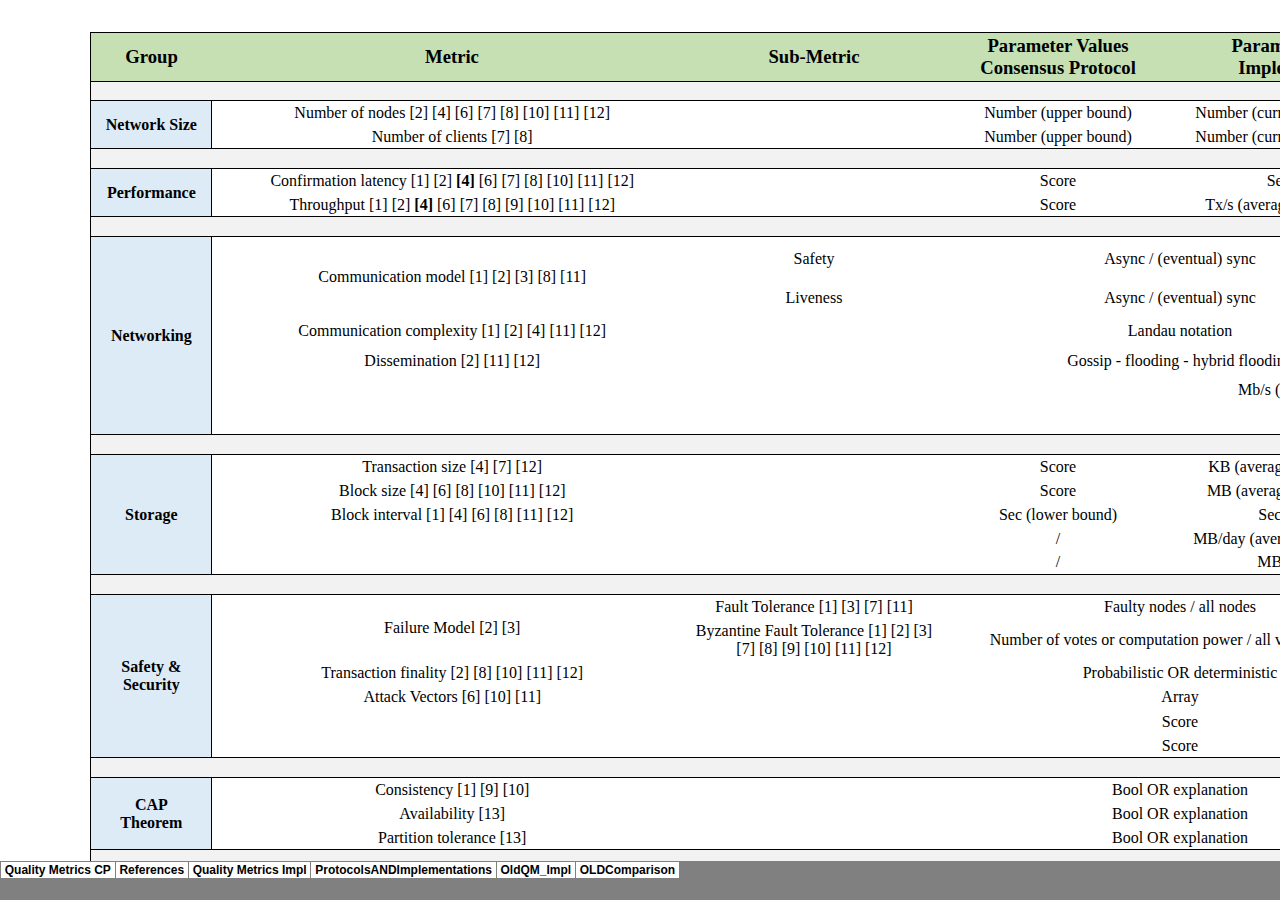
==== index-Dateien/sheet001.html @ 63783846 "Add files via upload" ====
<html xmlns:o="urn:schemas-microsoft-com:office:office"
xmlns:x="urn:schemas-microsoft-com:office:excel"
xmlns="http://www.w3.org/TR/REC-html40">

<head>
<meta http-equiv=Content-Type content="text/html; charset=windows-1252">
<meta name=ProgId content=Excel.Sheet>
<meta name=Generator content="Microsoft Excel 15">
<link id=Main-File rel=Main-File href="../index.html">
<link rel=File-List href=filelist.xml>
<link rel=Stylesheet href=stylesheet.css>
<style>
<!--table
	{mso-displayed-decimal-separator:"\,";
	mso-displayed-thousand-separator:"\.";}
@page
	{margin:.79in .7in .79in .7in;
	mso-header-margin:.3in;
	mso-footer-margin:.3in;}
-->
</style>
<![if !supportTabStrip]><script language="JavaScript">
<!--
function fnUpdateTabs()
 {
  if (parent.window.g_iIEVer>=4) {
   if (parent.document.readyState=="complete"
    && parent.frames['frTabs'].document.readyState=="complete")
   parent.fnSetActiveSheet(0);
  else
   window.setTimeout("fnUpdateTabs();",150);
 }
}

if (window.name!="frSheet")
 window.location.replace("../index.html");
else
 fnUpdateTabs();
//-->
</script>
<![endif]>
</head>

<body link="#0563C1" vlink="#954F72">

<table border=0 cellpadding=0 cellspacing=0 width=936 style='border-collapse:
 collapse;table-layout:fixed;width:702pt'>
 <col width=83 style='width:62pt'>
 <col class=xl107 width=121 style='mso-width-source:userset;mso-width-alt:4295;
 width:91pt'>
 <col class=xl107 width=244 span=2 style='mso-width-source:userset;mso-width-alt:
 8675;width:183pt'>
 <col width=244 style='mso-width-source:userset;mso-width-alt:8675;width:183pt'>
 <col width=92 span=6 style='mso-width-source:userset;mso-width-alt:3271;
 width:69pt'>
 <tr height=24 style='mso-height-source:userset;height:18.0pt'>
  <td height=24 width=83 style='height:18.0pt;width:62pt'></td>
  <td class=xl107 width=121 style='width:91pt'></td>
  <td class=xl107 width=244 style='width:183pt'></td>
  <td class=xl107 width=244 style='width:183pt'></td>
  <td width=244 style='width:183pt'></td>
 </tr>
 <tr class=xl108 height=50 style='mso-height-source:userset;height:37.2pt'>
  <td height=50 class=xl108 style='height:37.2pt'></td>
  <td class=xl128>Group</td>
  <td class=xl129>Metric</td>
  <td class=xl129>Sub-Metric</td>
  <td class=xl131>Parameter Values</td>
 </tr>
 <tr class=xl70 height=16 style='mso-height-source:userset;height:12.0pt'>
  <td height=16 class=xl70 style='height:12.0pt'></td>
  <td class=xl121>&nbsp;</td>
  <td class=xl124>&nbsp;</td>
  <td class=xl124>&nbsp;</td>
  <td class=xl123>&nbsp;</td>
 </tr>
 <tr class=xl70 height=24 style='mso-height-source:userset;height:18.0pt'>
  <td height=24 class=xl70 style='height:18.0pt'></td>
  <td rowspan=3 class=xl173 width=121 style='border-bottom:.5pt solid black;
  width:91pt'>CAP<br>
    Theorem</td>
  <td class=xl111>Consistency</td>
  <td class=xl111>&nbsp;</td>
  <td class=xl132>Bool OR explanation</td>
 </tr>
 <tr class=xl70 height=24 style='mso-height-source:userset;height:18.0pt'>
  <td height=24 class=xl70 style='height:18.0pt'></td>
  <td class=xl112>Availability</td>
  <td class=xl112></td>
  <td class=xl133>Bool OR explanation</td>
 </tr>
 <tr class=xl70 height=24 style='mso-height-source:userset;height:18.0pt'>
  <td height=24 class=xl70 style='height:18.0pt'></td>
  <td class=xl113>Partition tolerance</td>
  <td class=xl113>&nbsp;</td>
  <td class=xl134>Bool OR explanation</td>
 </tr>
 <tr class=xl70 height=16 style='mso-height-source:userset;height:12.0pt'>
  <td height=16 class=xl70 style='height:12.0pt'></td>
  <td class=xl121>&nbsp;</td>
  <td class=xl127>&nbsp;</td>
  <td class=xl127>&nbsp;</td>
  <td class=xl135>&nbsp;</td>
 </tr>
 <tr class=xl70 height=24 style='mso-height-source:userset;height:18.0pt'>
  <td height=24 class=xl70 style='height:18.0pt'></td>
  <td rowspan=2 class=xl173 width=121 style='border-bottom:.5pt solid black;
  width:91pt'>Scalability</td>
  <td class=xl111>Number of nodes</td>
  <td class=xl111>&nbsp;</td>
  <td class=xl132>Number (upper bound)</td>
 </tr>
 <tr class=xl70 height=24 style='mso-height-source:userset;height:18.0pt'>
  <td height=24 class=xl70 style='height:18.0pt'></td>
  <td class=xl113>Number of clients</td>
  <td class=xl113>&nbsp;</td>
  <td class=xl134>Number (upper bound)</td>
 </tr>
 <tr class=xl70 height=16 style='mso-height-source:userset;height:12.0pt'>
  <td height=16 class=xl70 style='height:12.0pt'></td>
  <td class=xl121>&nbsp;</td>
  <td class=xl127>&nbsp;</td>
  <td class=xl127>&nbsp;</td>
  <td class=xl135>&nbsp;</td>
 </tr>
 <tr class=xl70 height=24 style='mso-height-source:userset;height:18.0pt'>
  <td height=24 class=xl70 style='height:18.0pt'></td>
  <td rowspan=2 class=xl170 style='border-bottom:.5pt solid black'>Performance</td>
  <td class=xl111>Confirmation latency</td>
  <td class=xl111>&nbsp;</td>
  <td class=xl132>Score</td>
 </tr>
 <tr class=xl70 height=24 style='mso-height-source:userset;height:18.0pt'>
  <td height=24 class=xl70 style='height:18.0pt'></td>
  <td class=xl113>Transactions per second</td>
  <td class=xl113>&nbsp;</td>
  <td class=xl134>Score</td>
 </tr>
 <tr class=xl70 height=16 style='mso-height-source:userset;height:12.0pt'>
  <td height=16 class=xl70 style='height:12.0pt'></td>
  <td class=xl121>&nbsp;</td>
  <td class=xl127>&nbsp;</td>
  <td class=xl127>&nbsp;</td>
  <td class=xl135>&nbsp;</td>
 </tr>
 <tr class=xl70 height=24 style='mso-height-source:userset;height:18.0pt'>
  <td height=24 class=xl70 style='height:18.0pt'></td>
  <td rowspan=5 class=xl173 width=121 style='border-bottom:.5pt solid black;
  width:91pt'>Safety &amp; Security</td>
  <td rowspan=2 class=xl111>Failure model</td>
  <td class=xl111>Fault Tolerance</td>
  <td class=xl132>Faulty nodes / all nodes</td>
 </tr>
 <tr class=xl70 height=43 style='mso-height-source:userset;height:32.4pt'>
  <td height=43 class=xl70 style='height:32.4pt'></td>
  <td class=xl112>Byzantine Fault Tolerance</td>
  <td class=xl136 width=244 style='width:183pt'>Number of votes or computation
  power / all votes or power</td>
 </tr>
 <tr class=xl70 height=24 style='mso-height-source:userset;height:18.0pt'>
  <td height=24 class=xl70 style='height:18.0pt'></td>
  <td class=xl112>Censorship resistance</td>
  <td class=xl112></td>
  <td class=xl133>Score</td>
 </tr>
 <tr class=xl70 height=24 style='mso-height-source:userset;height:18.0pt'>
  <td height=24 class=xl70 style='height:18.0pt'></td>
  <td class=xl112>DoS resistance</td>
  <td class=xl112></td>
  <td class=xl133>Score</td>
 </tr>
 <tr class=xl70 height=24 style='mso-height-source:userset;height:18.0pt'>
  <td height=24 class=xl70 style='height:18.0pt'></td>
  <td class=xl113>Transaction finality</td>
  <td class=xl113>&nbsp;</td>
  <td class=xl134>Probabilistic OR deterministic</td>
 </tr>
 <tr class=xl70 height=16 style='mso-height-source:userset;height:12.0pt'>
  <td height=16 class=xl70 style='height:12.0pt'></td>
  <td class=xl121>&nbsp;</td>
  <td class=xl127>&nbsp;</td>
  <td class=xl127>&nbsp;</td>
  <td class=xl135>&nbsp;</td>
 </tr>
 <tr class=xl70 height=24 style='mso-height-source:userset;height:18.0pt'>
  <td height=24 class=xl70 style='height:18.0pt'></td>
  <td rowspan=4 class=xl170 style='border-bottom:.5pt solid black'>Timing</td>
  <td rowspan=2 class=xl111>Communication model</td>
  <td class=xl111>Safety [1]</td>
  <td class=xl132>Async / (ev.) sync</td>
 </tr>
 <tr class=xl70 height=24 style='mso-height-source:userset;height:18.0pt'>
  <td height=24 class=xl70 style='height:18.0pt'></td>
  <td class=xl112>Liveness [1]</td>
  <td class=xl133>Async / (ev.) sync</td>
 </tr>
 <tr class=xl70 height=24 style='mso-height-source:userset;height:18.0pt'>
  <td height=24 class=xl70 style='height:18.0pt'></td>
  <td class=xl112>Communication complexity</td>
  <td class=xl112></td>
  <td class=xl133>Landau notation</td>
 </tr>
 <tr class=xl70 height=24 style='mso-height-source:userset;height:18.0pt'>
  <td height=24 class=xl70 style='height:18.0pt'></td>
  <td class=xl113>Dissemination</td>
  <td class=xl113>&nbsp;</td>
  <td class=xl134>Gossip - flooding - hybrid flooding</td>
 </tr>
 <tr class=xl70 height=16 style='mso-height-source:userset;height:12.0pt'>
  <td height=16 class=xl70 style='height:12.0pt'></td>
  <td class=xl121>&nbsp;</td>
  <td class=xl127>&nbsp;</td>
  <td class=xl127>&nbsp;</td>
  <td class=xl135>&nbsp;</td>
 </tr>
 <tr class=xl70 height=24 style='mso-height-source:userset;height:18.0pt'>
  <td height=24 class=xl70 style='height:18.0pt'></td>
  <td rowspan=5 class=xl170 style='border-bottom:.5pt solid black'>Storage</td>
  <td class=xl111>Transaction size</td>
  <td class=xl111>&nbsp;</td>
  <td class=xl132>Score</td>
 </tr>
 <tr class=xl70 height=24 style='mso-height-source:userset;height:18.0pt'>
  <td height=24 class=xl70 style='height:18.0pt'></td>
  <td class=xl112>Block size</td>
  <td class=xl112></td>
  <td class=xl133>Score</td>
 </tr>
 <tr class=xl70 height=24 style='mso-height-source:userset;height:18.0pt'>
  <td height=24 class=xl70 style='height:18.0pt'></td>
  <td class=xl112>Block interval</td>
  <td class=xl112></td>
  <td class=xl133>Sec (lower bound)</td>
 </tr>
 <tr height=24 style='mso-height-source:userset;height:18.0pt'>
  <td height=24 style='height:18.0pt'></td>
  <td class=xl112>Daily chain growth</td>
  <td class=xl112></td>
  <td class=xl133>Score</td>
 </tr>
 <tr height=24 style='mso-height-source:userset;height:18.0pt'>
  <td height=24 style='height:18.0pt'></td>
  <td class=xl113>Memory usage</td>
  <td class=xl113>&nbsp;</td>
  <td class=xl134>Score</td>
 </tr>
 <tr height=16 style='mso-height-source:userset;height:12.0pt'>
  <td height=16 style='height:12.0pt'></td>
  <td class=xl121>&nbsp;</td>
  <td class=xl127>&nbsp;</td>
  <td class=xl127>&nbsp;</td>
  <td class=xl135>&nbsp;</td>
 </tr>
 <tr height=24 style='mso-height-source:userset;height:18.0pt'>
  <td height=24 style='height:18.0pt'></td>
  <td rowspan=2 class=xl170>Transparency</td>
  <td class=xl111>Published code</td>
  <td class=xl111>&nbsp;</td>
  <td class=xl132>/</td>
 </tr>
 <tr height=24 style='mso-height-source:userset;height:18.0pt'>
  <td height=24 style='height:18.0pt'></td>
  <td class=xl112>Open source</td>
  <td class=xl112></td>
  <td class=xl133>Bool</td>
 </tr>
 <tr height=16 style='mso-height-source:userset;height:12.0pt'>
  <td height=16 style='height:12.0pt'></td>
  <td class=xl139>&nbsp;</td>
  <td class=xl160>&nbsp;</td>
  <td class=xl160>&nbsp;</td>
  <td class=xl161>&nbsp;</td>
 </tr>
 <tr height=24 style='mso-height-source:userset;height:18.0pt'>
  <td height=24 style='height:18.0pt'></td>
  <td rowspan=3 class=xl170 style='border-bottom:.5pt solid black;border-top:
  none'>Blockchain Type</td>
  <td class=xl111 style='border-top:none'>Permissionless</td>
  <td class=xl111 style='border-top:none'>&nbsp;</td>
  <td class=xl132 style='border-top:none'>Bool</td>
 </tr>
 <tr height=24 style='mso-height-source:userset;height:18.0pt'>
  <td height=24 style='height:18.0pt'></td>
  <td class=xl112>Permissioned</td>
  <td class=xl112></td>
  <td class=xl133>Bool</td>
 </tr>
 <tr height=24 style='mso-height-source:userset;height:18.0pt'>
  <td height=24 style='height:18.0pt'></td>
  <td class=xl113>Hybrid</td>
  <td class=xl113>&nbsp;</td>
  <td class=xl134>Bool</td>
 </tr>
 <tr height=16 style='mso-height-source:userset;height:12.0pt'>
  <td height=16 style='height:12.0pt'></td>
  <td class=xl121>&nbsp;</td>
  <td class=xl127>&nbsp;</td>
  <td class=xl127>&nbsp;</td>
  <td class=xl135>&nbsp;</td>
 </tr>
 <tr height=43 style='mso-height-source:userset;height:32.4pt'>
  <td height=43 style='height:32.4pt'></td>
  <td rowspan=3 class=xl173 width=121 style='border-bottom:.5pt solid black;
  width:91pt'>Scientific Relevance</td>
  <td class=xl111>Citations*</td>
  <td class=xl111>&nbsp;</td>
  <td class=xl137 width=244 style='width:183pt'>IEEE: number of citations<br>
    ACM: number of citations</td>
 </tr>
 <tr height=24 style='mso-height-source:userset;height:18.0pt'>
  <td height=24 style='height:18.0pt'></td>
  <td class=xl112>Search string</td>
  <td class=xl112></td>
  <td class=xl133>String</td>
 </tr>
 <tr height=24 style='mso-height-source:userset;height:18.0pt'>
  <td height=24 style='height:18.0pt'></td>
  <td class=xl113>Main paper</td>
  <td class=xl113>&nbsp;</td>
  <td class=xl134>DOI OR website link</td>
 </tr>
 <![if supportMisalignedColumns]>
 <tr height=0 style='display:none'>
  <td width=83 style='width:62pt'></td>
  <td width=121 style='width:91pt'></td>
  <td width=244 style='width:183pt'></td>
  <td width=244 style='width:183pt'></td>
  <td width=244 style='width:183pt'></td>
 </tr>
 <![endif]>
</table>

</body>

</html>
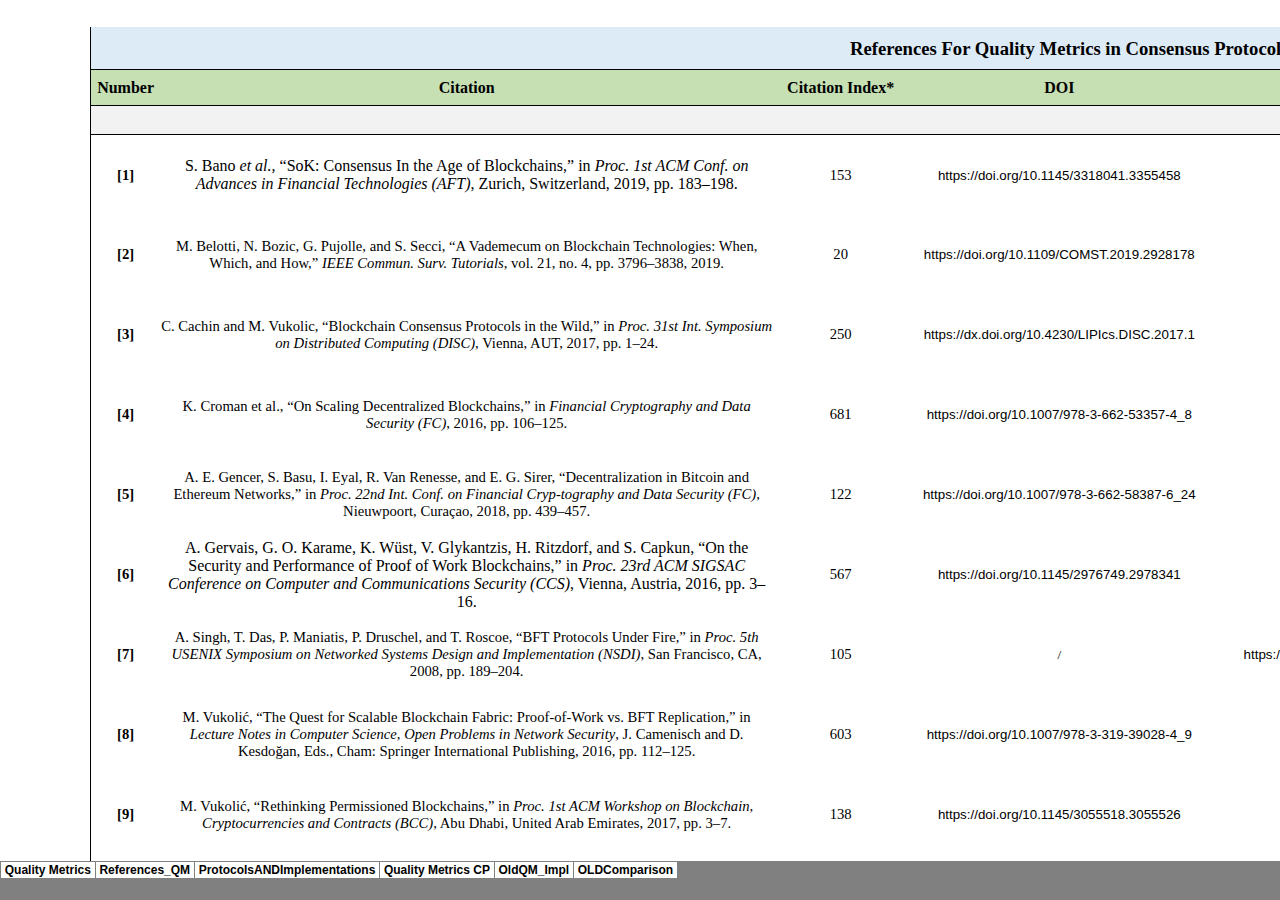
==== commit de73d816: "new version of index.html" ====
--- a/index-Dateien/sheet001.html
+++ b/index-Dateien/sheet001.html
@@ -1,4 +1,5 @@
-<html xmlns:o="urn:schemas-microsoft-com:office:office"
+<html xmlns:v="urn:schemas-microsoft-com:vml"
+xmlns:o="urn:schemas-microsoft-com:office:office"
 xmlns:x="urn:schemas-microsoft-com:office:excel"
 xmlns="http://www.w3.org/TR/REC-html40">
 
@@ -43,289 +44,925 @@
 
 <body link="#0563C1" vlink="#954F72">
 
-<table border=0 cellpadding=0 cellspacing=0 width=936 style='border-collapse:
- collapse;table-layout:fixed;width:702pt'>
- <col width=83 style='width:62pt'>
- <col class=xl107 width=121 style='mso-width-source:userset;mso-width-alt:4295;
+<table border=0 cellpadding=0 cellspacing=0 width=2189 style='border-collapse:
+ collapse;table-layout:fixed;width:1642pt'>
+ <col class=xl147 width=83 style='width:62pt'>
+ <col class=xl110 width=121 style='mso-width-source:userset;mso-width-alt:4295;
  width:91pt'>
- <col class=xl107 width=244 span=2 style='mso-width-source:userset;mso-width-alt:
+ <col class=xl109 width=480 style='mso-width-source:userset;mso-width-alt:17066;
+ width:360pt'>
+ <col class=xl109 width=244 span=3 style='mso-width-source:userset;mso-width-alt:
  8675;width:183pt'>
- <col width=244 style='mso-width-source:userset;mso-width-alt:8675;width:183pt'>
- <col width=92 span=6 style='mso-width-source:userset;mso-width-alt:3271;
+ <col class=xl109 width=284 style='mso-width-source:userset;mso-width-alt:10097;
+ width:213pt'>
+ <col class=xl109 width=121 style='mso-width-source:userset;mso-width-alt:4295;
+ width:91pt'>
+ <col class=xl107 width=92 span=4 style='mso-width-source:userset;mso-width-alt:
+ 3271;width:69pt'>
+ <col width=92 span=7 style='mso-width-source:userset;mso-width-alt:3271;
  width:69pt'>
  <tr height=24 style='mso-height-source:userset;height:18.0pt'>
-  <td height=24 width=83 style='height:18.0pt;width:62pt'></td>
-  <td class=xl107 width=121 style='width:91pt'></td>
-  <td class=xl107 width=244 style='width:183pt'></td>
-  <td class=xl107 width=244 style='width:183pt'></td>
-  <td width=244 style='width:183pt'></td>
+  <td height=24 class=xl147 width=83 style='height:18.0pt;width:62pt'></td>
+  <td class=xl110 width=121 style='width:91pt'></td>
+  <td class=xl109 width=480 style='width:360pt'></td>
+  <td class=xl109 width=244 style='width:183pt'></td>
+  <td class=xl109 width=244 style='width:183pt'></td>
+  <td class=xl109 width=244 style='width:183pt'></td>
+  <td class=xl109 width=284 style='width:213pt'></td>
+  <td class=xl109 width=121 style='width:91pt'></td>
+  <td class=xl107 width=92 style='width:69pt'></td>
+  <td class=xl107 width=92 style='width:69pt'></td>
+  <td class=xl107 width=92 style='width:69pt'></td>
+  <td class=xl107 width=92 style='width:69pt'></td>
  </tr>
  <tr class=xl108 height=50 style='mso-height-source:userset;height:37.2pt'>
-  <td height=50 class=xl108 style='height:37.2pt'></td>
+  <td height=50 class=xl150 style='height:37.2pt'></td>
   <td class=xl128>Group</td>
   <td class=xl129>Metric</td>
   <td class=xl129>Sub-Metric</td>
-  <td class=xl131>Parameter Values</td>
+  <td class=xl130 width=244 style='width:183pt'>Parameter Values<br>
+    Consensus Protocol</td>
+  <td class=xl130 width=244 style='width:183pt'>Parameter Values Implementation</td>
+  <td class=xl130 width=284 style='width:213pt'>Implementation-Only<br>
+    Metric</td>
+  <td class=xl131>Group</td>
+  <td class=xl108></td>
+  <td class=xl108></td>
+  <td class=xl108></td>
+  <td class=xl108></td>
  </tr>
  <tr class=xl70 height=16 style='mso-height-source:userset;height:12.0pt'>
-  <td height=16 class=xl70 style='height:12.0pt'></td>
+  <td height=16 class=xl109 style='height:12.0pt'></td>
   <td class=xl121>&nbsp;</td>
   <td class=xl124>&nbsp;</td>
   <td class=xl124>&nbsp;</td>
+  <td class=xl124>&nbsp;</td>
+  <td class=xl124>&nbsp;</td>
+  <td class=xl124>&nbsp;</td>
   <td class=xl123>&nbsp;</td>
- </tr>
- <tr class=xl70 height=24 style='mso-height-source:userset;height:18.0pt'>
-  <td height=24 class=xl70 style='height:18.0pt'></td>
-  <td rowspan=3 class=xl173 width=121 style='border-bottom:.5pt solid black;
+  <td class=xl70></td>
+  <td class=xl70></td>
+  <td class=xl70></td>
+  <td class=xl70></td>
+ </tr>
+ <tr class=xl70 height=24 style='mso-height-source:userset;height:18.0pt'>
+  <td height=24 class=xl109 style='height:18.0pt'></td>
+  <td rowspan=2 class=xl165 width=121 style='border-bottom:.5pt solid black;
+  width:91pt'>Network Size</td>
+  <td class=xl111>Number of nodes [2] [4] [6] [7] [8] [10] [11] [12]</td>
+  <td class=xl111>&nbsp;</td>
+  <td class=xl111>Number (upper bound)</td>
+  <td class=xl111>Number (current &amp; upper bound)</td>
+  <td class=xl111>&nbsp;</td>
+  <td rowspan=2 class=xl165 width=121 style='border-bottom:.5pt solid black;
+  width:91pt'>Network Size</td>
+  <td class=xl70></td>
+  <td class=xl70></td>
+  <td class=xl70></td>
+  <td class=xl70></td>
+ </tr>
+ <tr class=xl70 height=24 style='mso-height-source:userset;height:18.0pt'>
+  <td height=24 class=xl109 style='height:18.0pt'></td>
+  <td class=xl113>Number of clients [7] [8]</td>
+  <td class=xl113>&nbsp;</td>
+  <td class=xl113>Number (upper bound)</td>
+  <td class=xl113>Number (current &amp; upper bound)</td>
+  <td class=xl113>&nbsp;</td>
+  <td class=xl70></td>
+  <td class=xl70></td>
+  <td class=xl70></td>
+  <td class=xl70></td>
+ </tr>
+ <tr class=xl70 height=16 style='mso-height-source:userset;height:12.0pt'>
+  <td height=16 class=xl109 style='height:12.0pt'></td>
+  <td class=xl121>&nbsp;</td>
+  <td class=xl122 style='border-top:none'>&nbsp;</td>
+  <td class=xl122 style='border-top:none'>&nbsp;</td>
+  <td class=xl122 style='border-top:none'>&nbsp;</td>
+  <td class=xl122 style='border-top:none'>&nbsp;</td>
+  <td class=xl122 style='border-top:none'>&nbsp;</td>
+  <td class=xl123>&nbsp;</td>
+  <td class=xl70></td>
+  <td class=xl70></td>
+  <td class=xl70></td>
+  <td class=xl70></td>
+ </tr>
+ <tr class=xl70 height=24 style='mso-height-source:userset;height:18.0pt'>
+  <td height=24 class=xl109 style='height:18.0pt'></td>
+  <td rowspan=2 class=xl165 width=121 style='border-bottom:.5pt solid black;
+  width:91pt'>Performance</td>
+  <td class=xl111>Confirmation latency [1] [2]<font class="font17"> [4]</font><font
+  class="font18"> [6] [7] [8] [10] [11] [12]</font></td>
+  <td class=xl111>&nbsp;</td>
+  <td class=xl111>Score</td>
+  <td class=xl111>Sec (fixed)</td>
+  <td class=xl111>&nbsp;</td>
+  <td rowspan=2 class=xl162 style='border-bottom:.5pt solid black'>Performance</td>
+  <td class=xl70></td>
+  <td class=xl70></td>
+  <td class=xl70></td>
+  <td class=xl70></td>
+ </tr>
+ <tr class=xl70 height=24 style='mso-height-source:userset;height:18.0pt'>
+  <td height=24 class=xl109 style='height:18.0pt'></td>
+  <td class=xl113>Throughput [1] [2]<font class="font17"> [4]</font><font
+  class="font18"> [6] [7] [8] [9] [10] [11] [12]</font></td>
+  <td class=xl113>&nbsp;</td>
+  <td class=xl113>Score</td>
+  <td class=xl113>Tx/s (average &amp; upper bound)</td>
+  <td class=xl113>&nbsp;</td>
+  <td class=xl70></td>
+  <td class=xl70></td>
+  <td class=xl70></td>
+  <td class=xl70></td>
+ </tr>
+ <tr class=xl70 height=16 style='mso-height-source:userset;height:12.0pt'>
+  <td height=16 class=xl109 style='height:12.0pt'></td>
+  <td class=xl121>&nbsp;</td>
+  <td class=xl122 style='border-top:none'>&nbsp;</td>
+  <td class=xl122 style='border-top:none'>&nbsp;</td>
+  <td class=xl122 style='border-top:none'>&nbsp;</td>
+  <td class=xl122 style='border-top:none'>&nbsp;</td>
+  <td class=xl122 style='border-top:none'>&nbsp;</td>
+  <td class=xl123>&nbsp;</td>
+  <td class=xl70></td>
+  <td class=xl70></td>
+  <td class=xl70></td>
+  <td class=xl70></td>
+ </tr>
+ <tr class=xl70 height=42 style='mso-height-source:userset;height:31.8pt'>
+  <td height=42 class=xl109 style='height:31.8pt'></td>
+  <td rowspan=6 class=xl172>Networking</td>
+  <td rowspan=2 class=xl111>Communication model [1] [2] [3] [8] [11]</td>
+  <td class=xl111>Safety</td>
+  <td colspan=2 class=xl111>Async / (eventual) sync</td>
+  <td class=xl111>&nbsp;</td>
+  <td rowspan=6 class=xl172>Networking</td>
+  <td class=xl70></td>
+  <td class=xl70></td>
+  <td class=xl70></td>
+  <td class=xl70></td>
+ </tr>
+ <tr class=xl70 height=37 style='mso-height-source:userset;height:27.6pt'>
+  <td height=37 class=xl109 style='height:27.6pt'></td>
+  <td class=xl112>Liveness</td>
+  <td colspan=2 class=xl112>Async / (eventual) sync</td>
+  <td class=xl112></td>
+  <td class=xl70></td>
+  <td class=xl70></td>
+  <td class=xl70></td>
+  <td class=xl70></td>
+ </tr>
+ <tr class=xl70 height=30 style='mso-height-source:userset;height:22.2pt'>
+  <td height=30 class=xl109 style='height:22.2pt'></td>
+  <td class=xl112>Communication complexity [1] [2] [4] [11] [12]</td>
+  <td class=xl112></td>
+  <td colspan=2 class=xl112>Landau notation</td>
+  <td class=xl112></td>
+  <td class=xl70></td>
+  <td class=xl70></td>
+  <td class=xl70></td>
+  <td class=xl70></td>
+ </tr>
+ <tr class=xl70 height=30 style='mso-height-source:userset;height:22.2pt'>
+  <td height=30 class=xl109 style='height:22.2pt'></td>
+  <td class=xl112>Dissemination [2] [11] [12]</td>
+  <td class=xl112></td>
+  <td colspan=2 class=xl112>Gossip - flooding - hybrid flooding</td>
+  <td class=xl70></td>
+  <td class=xl70></td>
+  <td class=xl70></td>
+  <td class=xl70></td>
+  <td class=xl70></td>
+ </tr>
+ <tr class=xl70 height=30 style='mso-height-source:userset;height:22.2pt'>
+  <td height=30 class=xl109 style='height:22.2pt'></td>
+  <td class=xl112></td>
+  <td class=xl112></td>
+  <td class=xl112></td>
+  <td class=xl112>Mb/s (lower bound)</td>
+  <td class=xl110><font class="font18">Node bandwidth </font><font
+  class="font17">[5]</font><font class="font18"> [7] [10]</font></td>
+  <td class=xl70></td>
+  <td class=xl70></td>
+  <td class=xl70></td>
+  <td class=xl70></td>
+ </tr>
+ <tr class=xl70 height=30 style='mso-height-source:userset;height:22.2pt'>
+  <td height=30 class=xl109 style='height:22.2pt'></td>
+  <td class=xl112></td>
+  <td class=xl112></td>
+  <td class=xl112></td>
+  <td class=xl112>Score</td>
+  <td class=xl112>Bootstrap time [4]</td>
+  <td class=xl70></td>
+  <td class=xl70></td>
+  <td class=xl70></td>
+  <td class=xl70></td>
+ </tr>
+ <tr class=xl70 height=16 style='mso-height-source:userset;height:12.0pt'>
+  <td height=16 class=xl109 style='height:12.0pt'></td>
+  <td class=xl138>&nbsp;</td>
+  <td class=xl122>&nbsp;</td>
+  <td class=xl122>&nbsp;</td>
+  <td class=xl122>&nbsp;</td>
+  <td class=xl122>&nbsp;</td>
+  <td class=xl122>&nbsp;</td>
+  <td class=xl153>&nbsp;</td>
+  <td class=xl70></td>
+  <td class=xl70></td>
+  <td class=xl70></td>
+  <td class=xl70></td>
+ </tr>
+ <tr class=xl70 height=24 style='mso-height-source:userset;height:18.0pt'>
+  <td height=24 class=xl109 style='height:18.0pt'></td>
+  <td rowspan=5 class=xl162 style='border-bottom:.5pt solid black;border-top:
+  none'>Storage</td>
+  <td class=xl111>Transaction size [4] [7] [12]</td>
+  <td class=xl111>&nbsp;</td>
+  <td class=xl111>Score</td>
+  <td class=xl111>KB (average &amp; upper bound)</td>
+  <td class=xl111>&nbsp;</td>
+  <td rowspan=5 class=xl162 style='border-bottom:.5pt solid black;border-top:
+  none'>Storage</td>
+  <td class=xl70></td>
+  <td class=xl70></td>
+  <td class=xl70></td>
+  <td class=xl70></td>
+ </tr>
+ <tr class=xl70 height=24 style='mso-height-source:userset;height:18.0pt'>
+  <td height=24 class=xl109 style='height:18.0pt'></td>
+  <td class=xl112>Block size [4] [6] [8] [10] [11] [12]</td>
+  <td class=xl112></td>
+  <td class=xl112>Score</td>
+  <td class=xl112>MB (average &amp; upper bound)</td>
+  <td class=xl112></td>
+  <td class=xl70></td>
+  <td class=xl70></td>
+  <td class=xl70></td>
+  <td class=xl70></td>
+ </tr>
+ <tr class=xl70 height=24 style='mso-height-source:userset;height:18.0pt'>
+  <td height=24 class=xl109 style='height:18.0pt'></td>
+  <td class=xl112>Block interval [1] [4] [6] [8] [11] [12]</td>
+  <td class=xl112></td>
+  <td class=xl112>Sec (lower bound)</td>
+  <td class=xl112>Sec (average)</td>
+  <td class=xl112></td>
+  <td class=xl70></td>
+  <td class=xl70></td>
+  <td class=xl70></td>
+  <td class=xl70></td>
+ </tr>
+ <tr class=xl107 height=24 style='mso-height-source:userset;height:18.0pt'>
+  <td height=24 class=xl147 style='height:18.0pt'></td>
+  <td class=xl107></td>
+  <td class=xl112></td>
+  <td class=xl112>/</td>
+  <td class=xl161>MB/day (average &amp; upper bound)</td>
+  <td class=xl112>Chain growth [4] [12]</td>
+  <td class=xl107></td>
+  <td class=xl107></td>
+  <td class=xl107></td>
+  <td class=xl107></td>
+ </tr>
+ <tr class=xl107 height=24 style='mso-height-source:userset;height:18.0pt'>
+  <td height=24 class=xl147 style='height:18.0pt'></td>
+  <td class=xl107></td>
+  <td class=xl113>&nbsp;</td>
+  <td class=xl113>/</td>
+  <td class=xl113>MB (average)</td>
+  <td class=xl113>Memory usage [12]</td>
+  <td class=xl107></td>
+  <td class=xl107></td>
+  <td class=xl107></td>
+  <td class=xl107></td>
+ </tr>
+ <tr class=xl70 height=16 style='mso-height-source:userset;height:12.0pt'>
+  <td height=16 class=xl109 style='height:12.0pt'></td>
+  <td class=xl121>&nbsp;</td>
+  <td class=xl149>&nbsp;</td>
+  <td class=xl122 style='border-top:none'>&nbsp;</td>
+  <td class=xl122 style='border-top:none'>&nbsp;</td>
+  <td class=xl122 style='border-top:none'>&nbsp;</td>
+  <td class=xl122 style='border-top:none'>&nbsp;</td>
+  <td class=xl123>&nbsp;</td>
+  <td class=xl70></td>
+  <td class=xl70></td>
+  <td class=xl70></td>
+  <td class=xl70></td>
+ </tr>
+ <tr class=xl70 height=24 style='mso-height-source:userset;height:18.0pt'>
+  <td height=24 class=xl109 style='height:18.0pt'></td>
+  <td rowspan=6 class=xl165 width=121 style='border-bottom:.5pt solid black;
+  width:91pt'>Safety &amp; Security</td>
+  <td rowspan=2 class=xl111>Failure Model [2] [3]</td>
+  <td class=xl111>Fault Tolerance [1] [3] [7] [11]</td>
+  <td colspan=2 class=xl111>Faulty nodes / all nodes</td>
+  <td class=xl111>&nbsp;</td>
+  <td rowspan=6 class=xl165 width=121 style='border-bottom:.5pt solid black;
+  width:91pt'>Safety &amp; Security</td>
+  <td class=xl70></td>
+  <td class=xl70></td>
+  <td class=xl70></td>
+  <td class=xl70></td>
+ </tr>
+ <tr class=xl70 height=42 style='mso-height-source:userset;height:31.8pt'>
+  <td height=42 class=xl109 style='height:31.8pt'></td>
+  <td class=xl114 width=244 style='width:183pt'>Byzantine Fault Tolerance [1]
+  [2] [3] [7] [8] [9] [10] [11] [12]</td>
+  <td colspan=2 class=xl112>Number of votes or computation power / all votes or
+  power</td>
+  <td class=xl112></td>
+  <td class=xl70></td>
+  <td class=xl70></td>
+  <td class=xl70></td>
+  <td class=xl70></td>
+ </tr>
+ <tr class=xl70 height=24 style='mso-height-source:userset;height:18.0pt'>
+  <td height=24 class=xl109 style='height:18.0pt'></td>
+  <td class=xl112>Transaction finality [2] [8] [10] [11] [12]</td>
+  <td class=xl112></td>
+  <td colspan=2 class=xl112>Probabilistic OR deterministic</td>
+  <td class=xl112></td>
+  <td class=xl70></td>
+  <td class=xl70></td>
+  <td class=xl70></td>
+  <td class=xl70></td>
+ </tr>
+ <tr class=xl70 height=25 style='mso-height-source:userset;height:18.6pt'>
+  <td height=25 class=xl109 style='height:18.6pt'></td>
+  <td class=xl112>Attack Vectors [6] [10] [11]</td>
+  <td class=xl112></td>
+  <td colspan=2 class=xl112>Array</td>
+  <td class=xl112></td>
+  <td class=xl70></td>
+  <td class=xl70></td>
+  <td class=xl70></td>
+  <td class=xl70></td>
+ </tr>
+ <tr class=xl70 height=24 style='mso-height-source:userset;height:18.0pt'>
+  <td height=24 class=xl109 style='height:18.0pt'></td>
+  <td class=xl119 style='border-left:none'>&nbsp;</td>
+  <td class=xl112></td>
+  <td colspan=2 class=xl112>Score</td>
+  <td class=xl112>Censorship Resistance [1] [2] [11]</td>
+  <td class=xl70></td>
+  <td class=xl70></td>
+  <td class=xl70></td>
+  <td class=xl70></td>
+ </tr>
+ <tr class=xl70 height=24 style='mso-height-source:userset;height:18.0pt'>
+  <td height=24 class=xl109 style='height:18.0pt'></td>
+  <td class=xl113>&nbsp;</td>
+  <td class=xl113>&nbsp;</td>
+  <td colspan=2 class=xl112>Score</td>
+  <td class=xl112>DoS resistance [1]</td>
+  <td class=xl70></td>
+  <td class=xl70></td>
+  <td class=xl70></td>
+  <td class=xl70></td>
+ </tr>
+ <tr class=xl70 height=16 style='mso-height-source:userset;height:12.0pt'>
+  <td height=16 class=xl109 style='height:12.0pt'></td>
+  <td class=xl121>&nbsp;</td>
+  <td class=xl122 style='border-top:none'>&nbsp;</td>
+  <td class=xl122 style='border-top:none'>&nbsp;</td>
+  <td class=xl122>&nbsp;</td>
+  <td class=xl152>&nbsp;</td>
+  <td class=xl122>&nbsp;</td>
+  <td class=xl123>&nbsp;</td>
+  <td class=xl70></td>
+  <td class=xl70></td>
+  <td class=xl70></td>
+  <td class=xl70></td>
+ </tr>
+ <tr class=xl70 height=24 style='mso-height-source:userset;height:18.0pt'>
+  <td height=24 class=xl109 style='height:18.0pt'></td>
+  <td rowspan=3 class=xl165 width=121 style='border-bottom:.5pt solid black;
   width:91pt'>CAP<br>
     Theorem</td>
-  <td class=xl111>Consistency</td>
-  <td class=xl111>&nbsp;</td>
-  <td class=xl132>Bool OR explanation</td>
- </tr>
- <tr class=xl70 height=24 style='mso-height-source:userset;height:18.0pt'>
-  <td height=24 class=xl70 style='height:18.0pt'></td>
-  <td class=xl112>Availability</td>
-  <td class=xl112></td>
-  <td class=xl133>Bool OR explanation</td>
- </tr>
- <tr class=xl70 height=24 style='mso-height-source:userset;height:18.0pt'>
-  <td height=24 class=xl70 style='height:18.0pt'></td>
-  <td class=xl113>Partition tolerance</td>
-  <td class=xl113>&nbsp;</td>
-  <td class=xl134>Bool OR explanation</td>
- </tr>
- <tr class=xl70 height=16 style='mso-height-source:userset;height:12.0pt'>
-  <td height=16 class=xl70 style='height:12.0pt'></td>
+  <td class=xl111>Consistency [1] [9] [10]</td>
+  <td class=xl111>&nbsp;</td>
+  <td colspan=2 class=xl111>Bool OR explanation</td>
+  <td class=xl111>&nbsp;</td>
+  <td rowspan=3 class=xl165 width=121 style='border-bottom:.5pt solid black;
+  width:91pt'>CAP<br>
+    Theorem</td>
+  <td class=xl70></td>
+  <td class=xl70></td>
+  <td class=xl70></td>
+  <td class=xl70></td>
+ </tr>
+ <tr class=xl70 height=24 style='mso-height-source:userset;height:18.0pt'>
+  <td height=24 class=xl109 style='height:18.0pt'></td>
+  <td class=xl112>Availability [13]</td>
+  <td class=xl112></td>
+  <td colspan=2 class=xl112>Bool OR explanation</td>
+  <td class=xl112></td>
+  <td class=xl70></td>
+  <td class=xl70></td>
+  <td class=xl70></td>
+  <td class=xl70></td>
+ </tr>
+ <tr class=xl70 height=24 style='mso-height-source:userset;height:18.0pt'>
+  <td height=24 class=xl109 style='height:18.0pt'></td>
+  <td class=xl113>Partition tolerance [13]</td>
+  <td class=xl113>&nbsp;</td>
+  <td colspan=2 class=xl113>Bool OR explanation</td>
+  <td class=xl113>&nbsp;</td>
+  <td class=xl70></td>
+  <td class=xl70></td>
+  <td class=xl70></td>
+  <td class=xl70></td>
+ </tr>
+ <tr class=xl107 height=16 style='mso-height-source:userset;height:12.0pt'>
+  <td height=16 class=xl147 style='height:12.0pt'></td>
   <td class=xl121>&nbsp;</td>
-  <td class=xl127>&nbsp;</td>
-  <td class=xl127>&nbsp;</td>
-  <td class=xl135>&nbsp;</td>
- </tr>
- <tr class=xl70 height=24 style='mso-height-source:userset;height:18.0pt'>
-  <td height=24 class=xl70 style='height:18.0pt'></td>
-  <td rowspan=2 class=xl173 width=121 style='border-bottom:.5pt solid black;
-  width:91pt'>Scalability</td>
-  <td class=xl111>Number of nodes</td>
-  <td class=xl111>&nbsp;</td>
-  <td class=xl132>Number (upper bound)</td>
- </tr>
- <tr class=xl70 height=24 style='mso-height-source:userset;height:18.0pt'>
-  <td height=24 class=xl70 style='height:18.0pt'></td>
-  <td class=xl113>Number of clients</td>
-  <td class=xl113>&nbsp;</td>
-  <td class=xl134>Number (upper bound)</td>
- </tr>
- <tr class=xl70 height=16 style='mso-height-source:userset;height:12.0pt'>
-  <td height=16 class=xl70 style='height:12.0pt'></td>
+  <td class=xl122 style='border-top:none'>&nbsp;</td>
+  <td class=xl122 style='border-top:none'>&nbsp;</td>
+  <td class=xl122 style='border-top:none'>&nbsp;</td>
+  <td class=xl122 style='border-top:none'>&nbsp;</td>
+  <td class=xl122 style='border-top:none'>&nbsp;</td>
+  <td class=xl123>&nbsp;</td>
+  <td class=xl107></td>
+  <td class=xl107></td>
+  <td class=xl107></td>
+  <td class=xl107></td>
+ </tr>
+ <tr class=xl107 height=24 style='mso-height-source:userset;height:18.0pt'>
+  <td height=24 class=xl147 style='height:18.0pt'></td>
+  <td rowspan=3 class=xl162 style='border-bottom:.5pt solid black'>Transparency</td>
+  <td class=xl111>Published code [1] [2] [9] [12]</td>
+  <td class=xl111>&nbsp;</td>
+  <td class=xl111>Bool</td>
+  <td class=xl111>Address</td>
+  <td class=xl111>&nbsp;</td>
+  <td rowspan=3 class=xl162 style='border-bottom:.5pt solid black'>Transparency</td>
+  <td class=xl107></td>
+  <td class=xl107></td>
+  <td class=xl107></td>
+  <td class=xl107></td>
+ </tr>
+ <tr class=xl107 height=24 style='mso-height-source:userset;height:18.0pt'>
+  <td height=24 class=xl151 style='height:18.0pt'></td>
+  <td class=xl112>Open source [9]</td>
+  <td class=xl112></td>
+  <td colspan=2 class=xl112>Bool</td>
+  <td class=xl112></td>
+  <td class=xl107></td>
+  <td class=xl107></td>
+  <td class=xl107></td>
+  <td class=xl107></td>
+ </tr>
+ <tr class=xl107 height=24 style='mso-height-source:userset;height:18.0pt'>
+  <td height=24 class=xl151 style='height:18.0pt'></td>
+  <td class=xl113>&nbsp;</td>
+  <td class=xl113>&nbsp;</td>
+  <td class=xl113>/</td>
+  <td class=xl113>Bool</td>
+  <td class=xl113>Live Setup [1] [10] [12]</td>
+  <td class=xl107></td>
+  <td class=xl107></td>
+  <td class=xl107></td>
+  <td class=xl107></td>
+ </tr>
+ <tr class=xl107 height=16 style='mso-height-source:userset;height:12.0pt'>
+  <td height=16 class=xl151 style='height:12.0pt'></td>
   <td class=xl121>&nbsp;</td>
-  <td class=xl127>&nbsp;</td>
-  <td class=xl127>&nbsp;</td>
-  <td class=xl135>&nbsp;</td>
- </tr>
- <tr class=xl70 height=24 style='mso-height-source:userset;height:18.0pt'>
-  <td height=24 class=xl70 style='height:18.0pt'></td>
-  <td rowspan=2 class=xl170 style='border-bottom:.5pt solid black'>Performance</td>
-  <td class=xl111>Confirmation latency</td>
-  <td class=xl111>&nbsp;</td>
-  <td class=xl132>Score</td>
- </tr>
- <tr class=xl70 height=24 style='mso-height-source:userset;height:18.0pt'>
-  <td height=24 class=xl70 style='height:18.0pt'></td>
-  <td class=xl113>Transactions per second</td>
-  <td class=xl113>&nbsp;</td>
-  <td class=xl134>Score</td>
- </tr>
- <tr class=xl70 height=16 style='mso-height-source:userset;height:12.0pt'>
-  <td height=16 class=xl70 style='height:12.0pt'></td>
+  <td class=xl122 style='border-top:none'>&nbsp;</td>
+  <td class=xl122 style='border-top:none'>&nbsp;</td>
+  <td class=xl122 style='border-top:none'>&nbsp;</td>
+  <td class=xl122 style='border-top:none'>&nbsp;</td>
+  <td class=xl122 style='border-top:none'>&nbsp;</td>
+  <td class=xl123>&nbsp;</td>
+  <td class=xl107></td>
+  <td class=xl107></td>
+  <td class=xl107></td>
+  <td class=xl107></td>
+ </tr>
+ <tr class=xl107 height=24 style='mso-height-source:userset;height:18.0pt'>
+  <td height=24 class=xl151 style='height:18.0pt'></td>
+  <td rowspan=3 class=xl165 width=121 style='border-bottom:.5pt solid black;
+  width:91pt'>Blockchain Type</td>
+  <td class=xl111>Permissionless [1] [2] [3] [4] [8] [10] [11] [12]</td>
+  <td class=xl111>&nbsp;</td>
+  <td class=xl111>Bool</td>
+  <td rowspan=3 class=xl170 width=244 style='border-bottom:.5pt solid black;
+  width:183pt'>Type</td>
+  <td class=xl111>&nbsp;</td>
+  <td rowspan=3 class=xl165 width=121 style='border-bottom:.5pt solid black;
+  width:91pt'>Blockchain Type</td>
+  <td class=xl107></td>
+  <td class=xl107></td>
+  <td class=xl107></td>
+  <td class=xl107></td>
+ </tr>
+ <tr class=xl107 height=24 style='mso-height-source:userset;height:18.0pt'>
+  <td height=24 class=xl151 style='height:18.0pt'></td>
+  <td class=xl112>Permissioned [1] [2] [3] [8] [9] [10] [11] [12]</td>
+  <td class=xl112></td>
+  <td class=xl112>Bool</td>
+  <td class=xl112></td>
+  <td class=xl107></td>
+  <td class=xl107></td>
+  <td class=xl107></td>
+  <td class=xl107></td>
+ </tr>
+ <tr class=xl107 height=24 style='mso-height-source:userset;height:18.0pt'>
+  <td height=24 class=xl147 style='height:18.0pt'></td>
+  <td class=xl113>Hybrid [1] [2] [10] [11]</td>
+  <td class=xl113>&nbsp;</td>
+  <td class=xl113>Bool</td>
+  <td class=xl113>&nbsp;</td>
+  <td class=xl107></td>
+  <td class=xl107></td>
+  <td class=xl107></td>
+  <td class=xl107></td>
+ </tr>
+ <tr class=xl107 height=16 style='mso-height-source:userset;height:12.0pt'>
+  <td height=16 class=xl147 style='height:12.0pt'></td>
   <td class=xl121>&nbsp;</td>
-  <td class=xl127>&nbsp;</td>
-  <td class=xl127>&nbsp;</td>
-  <td class=xl135>&nbsp;</td>
- </tr>
- <tr class=xl70 height=24 style='mso-height-source:userset;height:18.0pt'>
-  <td height=24 class=xl70 style='height:18.0pt'></td>
-  <td rowspan=5 class=xl173 width=121 style='border-bottom:.5pt solid black;
-  width:91pt'>Safety &amp; Security</td>
-  <td rowspan=2 class=xl111>Failure model</td>
-  <td class=xl111>Fault Tolerance</td>
-  <td class=xl132>Faulty nodes / all nodes</td>
- </tr>
- <tr class=xl70 height=43 style='mso-height-source:userset;height:32.4pt'>
-  <td height=43 class=xl70 style='height:32.4pt'></td>
-  <td class=xl112>Byzantine Fault Tolerance</td>
-  <td class=xl136 width=244 style='width:183pt'>Number of votes or computation
-  power / all votes or power</td>
- </tr>
- <tr class=xl70 height=24 style='mso-height-source:userset;height:18.0pt'>
-  <td height=24 class=xl70 style='height:18.0pt'></td>
-  <td class=xl112>Censorship resistance</td>
-  <td class=xl112></td>
-  <td class=xl133>Score</td>
- </tr>
- <tr class=xl70 height=24 style='mso-height-source:userset;height:18.0pt'>
-  <td height=24 class=xl70 style='height:18.0pt'></td>
-  <td class=xl112>DoS resistance</td>
-  <td class=xl112></td>
-  <td class=xl133>Score</td>
- </tr>
- <tr class=xl70 height=24 style='mso-height-source:userset;height:18.0pt'>
-  <td height=24 class=xl70 style='height:18.0pt'></td>
-  <td class=xl113>Transaction finality</td>
-  <td class=xl113>&nbsp;</td>
-  <td class=xl134>Probabilistic OR deterministic</td>
- </tr>
- <tr class=xl70 height=16 style='mso-height-source:userset;height:12.0pt'>
-  <td height=16 class=xl70 style='height:12.0pt'></td>
-  <td class=xl121>&nbsp;</td>
-  <td class=xl127>&nbsp;</td>
-  <td class=xl127>&nbsp;</td>
-  <td class=xl135>&nbsp;</td>
- </tr>
- <tr class=xl70 height=24 style='mso-height-source:userset;height:18.0pt'>
-  <td height=24 class=xl70 style='height:18.0pt'></td>
-  <td rowspan=4 class=xl170 style='border-bottom:.5pt solid black'>Timing</td>
-  <td rowspan=2 class=xl111>Communication model</td>
-  <td class=xl111>Safety [1]</td>
-  <td class=xl132>Async / (ev.) sync</td>
- </tr>
- <tr class=xl70 height=24 style='mso-height-source:userset;height:18.0pt'>
-  <td height=24 class=xl70 style='height:18.0pt'></td>
-  <td class=xl112>Liveness [1]</td>
-  <td class=xl133>Async / (ev.) sync</td>
- </tr>
- <tr class=xl70 height=24 style='mso-height-source:userset;height:18.0pt'>
-  <td height=24 class=xl70 style='height:18.0pt'></td>
-  <td class=xl112>Communication complexity</td>
-  <td class=xl112></td>
-  <td class=xl133>Landau notation</td>
- </tr>
- <tr class=xl70 height=24 style='mso-height-source:userset;height:18.0pt'>
-  <td height=24 class=xl70 style='height:18.0pt'></td>
-  <td class=xl113>Dissemination</td>
-  <td class=xl113>&nbsp;</td>
-  <td class=xl134>Gossip - flooding - hybrid flooding</td>
- </tr>
- <tr class=xl70 height=16 style='mso-height-source:userset;height:12.0pt'>
-  <td height=16 class=xl70 style='height:12.0pt'></td>
-  <td class=xl121>&nbsp;</td>
-  <td class=xl127>&nbsp;</td>
-  <td class=xl127>&nbsp;</td>
-  <td class=xl135>&nbsp;</td>
- </tr>
- <tr class=xl70 height=24 style='mso-height-source:userset;height:18.0pt'>
-  <td height=24 class=xl70 style='height:18.0pt'></td>
-  <td rowspan=5 class=xl170 style='border-bottom:.5pt solid black'>Storage</td>
-  <td class=xl111>Transaction size</td>
-  <td class=xl111>&nbsp;</td>
-  <td class=xl132>Score</td>
- </tr>
- <tr class=xl70 height=24 style='mso-height-source:userset;height:18.0pt'>
-  <td height=24 class=xl70 style='height:18.0pt'></td>
-  <td class=xl112>Block size</td>
-  <td class=xl112></td>
-  <td class=xl133>Score</td>
- </tr>
- <tr class=xl70 height=24 style='mso-height-source:userset;height:18.0pt'>
-  <td height=24 class=xl70 style='height:18.0pt'></td>
-  <td class=xl112>Block interval</td>
-  <td class=xl112></td>
-  <td class=xl133>Sec (lower bound)</td>
- </tr>
- <tr height=24 style='mso-height-source:userset;height:18.0pt'>
-  <td height=24 style='height:18.0pt'></td>
-  <td class=xl112>Daily chain growth</td>
-  <td class=xl112></td>
-  <td class=xl133>Score</td>
- </tr>
- <tr height=24 style='mso-height-source:userset;height:18.0pt'>
-  <td height=24 style='height:18.0pt'></td>
-  <td class=xl113>Memory usage</td>
-  <td class=xl113>&nbsp;</td>
-  <td class=xl134>Score</td>
- </tr>
- <tr height=16 style='mso-height-source:userset;height:12.0pt'>
-  <td height=16 style='height:12.0pt'></td>
-  <td class=xl121>&nbsp;</td>
-  <td class=xl127>&nbsp;</td>
-  <td class=xl127>&nbsp;</td>
-  <td class=xl135>&nbsp;</td>
- </tr>
- <tr height=24 style='mso-height-source:userset;height:18.0pt'>
-  <td height=24 style='height:18.0pt'></td>
-  <td rowspan=2 class=xl170>Transparency</td>
-  <td class=xl111>Published code</td>
-  <td class=xl111>&nbsp;</td>
-  <td class=xl132>/</td>
- </tr>
- <tr height=24 style='mso-height-source:userset;height:18.0pt'>
-  <td height=24 style='height:18.0pt'></td>
-  <td class=xl112>Open source</td>
-  <td class=xl112></td>
-  <td class=xl133>Bool</td>
- </tr>
- <tr height=16 style='mso-height-source:userset;height:12.0pt'>
-  <td height=16 style='height:12.0pt'></td>
-  <td class=xl139>&nbsp;</td>
-  <td class=xl160>&nbsp;</td>
-  <td class=xl160>&nbsp;</td>
-  <td class=xl161>&nbsp;</td>
- </tr>
- <tr height=24 style='mso-height-source:userset;height:18.0pt'>
-  <td height=24 style='height:18.0pt'></td>
-  <td rowspan=3 class=xl170 style='border-bottom:.5pt solid black;border-top:
-  none'>Blockchain Type</td>
-  <td class=xl111 style='border-top:none'>Permissionless</td>
+  <td class=xl122 style='border-top:none'>&nbsp;</td>
+  <td class=xl122 style='border-top:none'>&nbsp;</td>
+  <td class=xl122 style='border-top:none'>&nbsp;</td>
+  <td class=xl125 width=244 style='border-top:none;width:183pt'>&nbsp;</td>
+  <td class=xl122 style='border-top:none'>&nbsp;</td>
+  <td class=xl123>&nbsp;</td>
+  <td class=xl107></td>
+  <td class=xl107></td>
+  <td class=xl107></td>
+  <td class=xl107></td>
+ </tr>
+ <tr class=xl107 height=43 style='mso-height-source:userset;height:32.4pt'>
+  <td height=43 class=xl147 style='height:32.4pt'></td>
+  <td rowspan=3 class=xl165 width=121 style='border-bottom:.5pt solid black;
+  width:91pt'>Scientific Relevance</td>
+  <td class=xl111>Citations* [13]</td>
+  <td class=xl111>&nbsp;</td>
+  <td colspan=2 class=xl170 width=488 style='width:366pt'>IEEE: number of
+  citations<br>
+    ACM: number of citations</td>
+  <td class=xl111>&nbsp;</td>
+  <td rowspan=3 class=xl165 width=121 style='border-bottom:.5pt solid black;
+  width:91pt'>Scientific Relevance</td>
+  <td class=xl107></td>
+  <td class=xl107></td>
+  <td class=xl107></td>
+  <td class=xl107></td>
+ </tr>
+ <tr class=xl107 height=24 style='mso-height-source:userset;height:18.0pt'>
+  <td height=24 class=xl147 style='height:18.0pt'></td>
+  <td class=xl112>Search string [13]</td>
+  <td class=xl112></td>
+  <td colspan=2 class=xl112>String</td>
+  <td class=xl112></td>
+  <td class=xl107></td>
+  <td class=xl107></td>
+  <td class=xl107></td>
+  <td class=xl107></td>
+ </tr>
+ <tr class=xl107 height=24 style='mso-height-source:userset;height:18.0pt'>
+  <td height=24 class=xl147 style='height:18.0pt'></td>
+  <td class=xl159>Main paper [10] [12] [13]</td>
+  <td class=xl113>&nbsp;</td>
+  <td colspan=2 class=xl113>DOI or website link</td>
+  <td class=xl159>Main paper [1]</td>
+  <td class=xl107></td>
+  <td class=xl107></td>
+  <td class=xl107></td>
+  <td class=xl107></td>
+ </tr>
+ <tr class=xl107 height=16 style='mso-height-source:userset;height:12.0pt'>
+  <td height=16 class=xl147 style='height:12.0pt'></td>
+  <td class=xl109></td>
   <td class=xl111 style='border-top:none'>&nbsp;</td>
-  <td class=xl132 style='border-top:none'>Bool</td>
- </tr>
- <tr height=24 style='mso-height-source:userset;height:18.0pt'>
-  <td height=24 style='height:18.0pt'></td>
-  <td class=xl112>Permissioned</td>
-  <td class=xl112></td>
-  <td class=xl133>Bool</td>
- </tr>
- <tr height=24 style='mso-height-source:userset;height:18.0pt'>
-  <td height=24 style='height:18.0pt'></td>
-  <td class=xl113>Hybrid</td>
-  <td class=xl113>&nbsp;</td>
-  <td class=xl134>Bool</td>
- </tr>
- <tr height=16 style='mso-height-source:userset;height:12.0pt'>
-  <td height=16 style='height:12.0pt'></td>
-  <td class=xl121>&nbsp;</td>
-  <td class=xl127>&nbsp;</td>
-  <td class=xl127>&nbsp;</td>
-  <td class=xl135>&nbsp;</td>
- </tr>
- <tr height=43 style='mso-height-source:userset;height:32.4pt'>
-  <td height=43 style='height:32.4pt'></td>
-  <td rowspan=3 class=xl173 width=121 style='border-bottom:.5pt solid black;
-  width:91pt'>Scientific Relevance</td>
-  <td class=xl111>Citations*</td>
-  <td class=xl111>&nbsp;</td>
-  <td class=xl137 width=244 style='width:183pt'>IEEE: number of citations<br>
-    ACM: number of citations</td>
- </tr>
- <tr height=24 style='mso-height-source:userset;height:18.0pt'>
-  <td height=24 style='height:18.0pt'></td>
-  <td class=xl112>Search string</td>
-  <td class=xl112></td>
-  <td class=xl133>String</td>
- </tr>
- <tr height=24 style='mso-height-source:userset;height:18.0pt'>
-  <td height=24 style='height:18.0pt'></td>
-  <td class=xl113>Main paper</td>
-  <td class=xl113>&nbsp;</td>
-  <td class=xl134>DOI OR website link</td>
+  <td class=xl111 style='border-top:none'>&nbsp;</td>
+  <td class=xl111 style='border-top:none'>&nbsp;</td>
+  <td class=xl126 style='border-top:none'>&nbsp;</td>
+  <td class=xl122 style='border-top:none'>&nbsp;</td>
+  <td class=xl123>&nbsp;</td>
+  <td class=xl107></td>
+  <td class=xl107></td>
+  <td class=xl107></td>
+  <td class=xl107></td>
+ </tr>
+ <tr class=xl107 height=24 style='mso-height-source:userset;height:18.0pt'>
+  <td height=24 class=xl147 style='height:18.0pt'></td>
+  <td class=xl109></td>
+  <td class=xl112></td>
+  <td class=xl112></td>
+  <td class=xl112></td>
+  <td class=xl115 width=244 style='width:183pt'>Divers</td>
+  <td class=xl111>Consensus Protocol [1] [2] [10] [12]</td>
+  <td rowspan=4 class=xl162 style='border-bottom:.5pt solid black'>General</td>
+  <td class=xl107></td>
+  <td class=xl107></td>
+  <td class=xl107></td>
+  <td class=xl107></td>
+ </tr>
+ <tr class=xl107 height=24 style='mso-height-source:userset;height:18.0pt'>
+  <td height=24 class=xl147 style='height:18.0pt'></td>
+  <td class=xl109></td>
+  <td class=xl112></td>
+  <td class=xl112></td>
+  <td class=xl112></td>
+  <td class=xl116 width=244 style='width:183pt'>Divers</td>
+  <td class=xl133>Aim/Scope [2] [10] [11]</td>
+  <td class=xl107></td>
+  <td class=xl107></td>
+  <td class=xl107></td>
+  <td class=xl107></td>
+ </tr>
+ <tr class=xl107 height=24 style='mso-height-source:userset;height:18.0pt'>
+  <td height=24 class=xl147 style='height:18.0pt'></td>
+  <td class=xl109></td>
+  <td class=xl112></td>
+  <td class=xl112></td>
+  <td class=xl112></td>
+  <td class=xl116 width=244 style='width:183pt'>Join (bool) &amp; Participate
+  (bool)</td>
+  <td class=xl112>Incentives [1] [6] [10] [11]</td>
+  <td class=xl107></td>
+  <td class=xl107></td>
+  <td class=xl107></td>
+  <td class=xl107></td>
+ </tr>
+ <tr class=xl107 height=24 style='mso-height-source:userset;height:18.0pt'>
+  <td height=24 class=xl147 style='height:18.0pt'></td>
+  <td class=xl109></td>
+  <td class=xl112></td>
+  <td class=xl112></td>
+  <td class=xl112></td>
+  <td class=xl117 width=244 style='width:183pt'>Small - medium - large - very
+  large</td>
+  <td class=xl113>Community size [13]</td>
+  <td class=xl107></td>
+  <td class=xl107></td>
+  <td class=xl107></td>
+  <td class=xl107></td>
+ </tr>
+ <tr class=xl107 height=16 style='mso-height-source:userset;height:12.0pt'>
+  <td height=16 class=xl147 style='height:12.0pt'></td>
+  <td class=xl110></td>
+  <td class=xl112></td>
+  <td class=xl112></td>
+  <td class=xl112></td>
+  <td class=xl126 style='border-top:none'>&nbsp;</td>
+  <td class=xl122 style='border-top:none'>&nbsp;</td>
+  <td class=xl123>&nbsp;</td>
+  <td class=xl107></td>
+  <td class=xl107></td>
+  <td class=xl107></td>
+  <td class=xl107></td>
+ </tr>
+ <tr class=xl107 height=25 style='mso-height-source:userset;height:18.6pt'>
+  <td height=25 class=xl147 style='height:18.6pt'></td>
+  <td class=xl110></td>
+  <td class=xl112></td>
+  <td class=xl112></td>
+  <td class=xl112></td>
+  <td class=xl118>Foundation, developer, academics</td>
+  <td class=xl111>Backing foundation(s) [2] [9]</td>
+  <td rowspan=5 class=xl165 width=121 style='border-bottom:.5pt solid black;
+  width:91pt'>Governance</td>
+  <td class=xl107></td>
+  <td class=xl107></td>
+  <td class=xl107></td>
+  <td class=xl107></td>
+ </tr>
+ <tr class=xl107 height=25 style='mso-height-source:userset;height:18.6pt'>
+  <td height=25 class=xl147 style='height:18.6pt'></td>
+  <td class=xl110></td>
+  <td class=xl112></td>
+  <td class=xl112></td>
+  <td class=xl112></td>
+  <td class=xl119>Execute-order-validate, etc.</td>
+  <td class=xl160><font class="font24">Architecture</font><font class="font25">
+  [2] [9]</font></td>
+  <td class=xl107></td>
+  <td class=xl107></td>
+  <td class=xl107></td>
+  <td class=xl107></td>
+ </tr>
+ <tr class=xl107 height=25 style='mso-height-source:userset;height:18.6pt'>
+  <td height=25 class=xl147 style='height:18.6pt'></td>
+  <td class=xl110></td>
+  <td class=xl112></td>
+  <td class=xl112></td>
+  <td class=xl112></td>
+  <td class=xl119>String</td>
+  <td class=xl112>Senders-receivers [2] [9]</td>
+  <td class=xl107></td>
+  <td class=xl107></td>
+  <td class=xl107></td>
+  <td class=xl107></td>
+ </tr>
+ <tr class=xl107 height=25 style='mso-height-source:userset;height:18.6pt'>
+  <td height=25 class=xl147 style='height:18.6pt'></td>
+  <td class=xl110></td>
+  <td class=xl112></td>
+  <td class=xl112></td>
+  <td class=xl112></td>
+  <td class=xl119>String</td>
+  <td class=xl112>Leaders [1] <font class="font17">[2]</font><font
+  class="font18"> [9] [10]</font></td>
+  <td class=xl107></td>
+  <td class=xl107></td>
+  <td class=xl107></td>
+  <td class=xl107></td>
+ </tr>
+ <tr class=xl107 height=25 style='mso-height-source:userset;height:18.6pt'>
+  <td height=25 class=xl147 style='height:18.6pt'></td>
+  <td class=xl110></td>
+  <td class=xl112></td>
+  <td class=xl112></td>
+  <td class=xl112></td>
+  <td class=xl120>String</td>
+  <td class=xl113>Validators [1]<font class="font17"> [2]</font><font
+  class="font18"> [9]</font></td>
+  <td class=xl107></td>
+  <td class=xl107></td>
+  <td class=xl107></td>
+  <td class=xl107></td>
+ </tr>
+ <tr class=xl107 height=16 style='mso-height-source:userset;height:12.0pt'>
+  <td height=16 class=xl147 style='height:12.0pt'></td>
+  <td class=xl110></td>
+  <td class=xl112></td>
+  <td class=xl112></td>
+  <td class=xl112></td>
+  <td class=xl126 style='border-top:none'>&nbsp;</td>
+  <td class=xl122 style='border-top:none'>&nbsp;</td>
+  <td class=xl139 style='border-top:none'>&nbsp;</td>
+  <td class=xl107></td>
+  <td class=xl107></td>
+  <td class=xl107></td>
+  <td class=xl107></td>
+ </tr>
+ <tr class=xl107 height=25 style='mso-height-source:userset;height:18.6pt'>
+  <td height=25 class=xl147 style='height:18.6pt'></td>
+  <td class=xl110></td>
+  <td class=xl112></td>
+  <td class=xl112></td>
+  <td class=xl112></td>
+  <td class=xl118>Score</td>
+  <td class=xl132>Energy Saving [2] [8] [10] [11]</td>
+  <td rowspan=6 class=xl168 style='border-bottom:.5pt solid black'>Features</td>
+  <td class=xl107></td>
+  <td class=xl107></td>
+  <td class=xl107></td>
+  <td class=xl107></td>
+ </tr>
+ <tr class=xl107 height=25 style='mso-height-source:userset;height:18.6pt'>
+  <td height=25 class=xl147 style='height:18.6pt'></td>
+  <td class=xl110></td>
+  <td class=xl112></td>
+  <td class=xl112></td>
+  <td class=xl112></td>
+  <td class=xl119>Bool OR programming languages</td>
+  <td class=xl133>Smart contract [1] [2] [8] [9]</td>
+  <td class=xl107></td>
+  <td class=xl107></td>
+  <td class=xl107></td>
+  <td class=xl107></td>
+ </tr>
+ <tr class=xl107 height=25 style='mso-height-source:userset;height:18.6pt'>
+  <td height=25 class=xl147 style='height:18.6pt'></td>
+  <td class=xl110></td>
+  <td class=xl110></td>
+  <td class=xl112></td>
+  <td class=xl112></td>
+  <td class=xl119>Array</td>
+  <td class=xl133>Smart contract execution [2]</td>
+  <td class=xl107></td>
+  <td class=xl107></td>
+  <td class=xl107></td>
+  <td class=xl107></td>
+ </tr>
+ <tr class=xl107 height=25 style='mso-height-source:userset;height:18.6pt'>
+  <td height=25 class=xl147 style='height:18.6pt'></td>
+  <td class=xl110></td>
+  <td class=xl110></td>
+  <td class=xl112></td>
+  <td class=xl112></td>
+  <td class=xl119>Bool OR explanation</td>
+  <td class=xl133>Confidential transactions [1] [9] [10]</td>
+  <td class=xl107></td>
+  <td class=xl107></td>
+  <td class=xl107></td>
+  <td class=xl107></td>
+ </tr>
+ <tr class=xl107 height=25 style='mso-height-source:userset;height:18.6pt'>
+  <td height=25 class=xl147 style='height:18.6pt'></td>
+  <td class=xl110></td>
+  <td class=xl110></td>
+  <td class=xl112></td>
+  <td class=xl112></td>
+  <td class=xl119>Symbol OR bool</td>
+  <td class=xl133>Token [2] [3] [9]</td>
+  <td class=xl107></td>
+  <td class=xl107></td>
+  <td class=xl107></td>
+  <td class=xl107></td>
+ </tr>
+ <tr class=xl107 height=25 style='mso-height-source:userset;height:18.6pt'>
+  <td height=25 class=xl147 style='height:18.6pt'></td>
+  <td class=xl110></td>
+  <td class=xl112></td>
+  <td class=xl112></td>
+  <td class=xl112></td>
+  <td class=xl120>String</td>
+  <td class=xl134>Data model [2]</td>
+  <td class=xl107></td>
+  <td class=xl107></td>
+  <td class=xl107></td>
+  <td class=xl107></td>
+ </tr>
+ <tr class=xl107 height=25 style='mso-height-source:userset;height:18.6pt'>
+  <td height=25 class=xl147 style='height:18.6pt'></td>
+  <td class=xl110></td>
+  <td class=xl112></td>
+  <td class=xl112></td>
+  <td class=xl112></td>
+  <td class=xl112></td>
+  <td class=xl112></td>
+  <td class=xl109></td>
+  <td class=xl107></td>
+  <td class=xl107></td>
+  <td class=xl107></td>
+  <td class=xl107></td>
+ </tr>
+ <tr class=xl107 height=42 style='mso-height-source:userset;height:31.8pt'>
+  <td height=42 class=xl147 style='height:31.8pt'></td>
+  <td class=xl110></td>
+  <td class=xl112></td>
+  <td class=xl112></td>
+  <td class=xl112></td>
+  <td class=xl112></td>
+  <td class=xl112></td>
+  <td class=xl109></td>
+  <td class=xl107></td>
+  <td class=xl107></td>
+  <td class=xl107></td>
+  <td class=xl107></td>
+ </tr>
+ <tr class=xl109 height=25 style='mso-height-source:userset;height:18.6pt'>
+  <td height=25 class=xl147 style='height:18.6pt'></td>
+  <td class=xl110></td>
+  <td class=xl112></td>
+  <td class=xl112></td>
+  <td class=xl112></td>
+  <td class=xl112></td>
+  <td class=xl112></td>
+  <td class=xl109></td>
+  <td class=xl107></td>
+  <td class=xl107></td>
+  <td class=xl107></td>
+  <td class=xl107></td>
+ </tr>
+ <tr class=xl109 height=25 style='mso-height-source:userset;height:18.6pt'>
+  <td height=25 class=xl147 style='height:18.6pt'></td>
+  <td class=xl110></td>
+  <td class=xl112></td>
+  <td class=xl112></td>
+  <td class=xl112></td>
+  <td class=xl112></td>
+  <td class=xl112></td>
+  <td class=xl109></td>
+  <td class=xl107></td>
+  <td class=xl107></td>
+  <td class=xl107></td>
+  <td class=xl107></td>
+ </tr>
+ <tr class=xl109 height=25 style='mso-height-source:userset;height:18.6pt'>
+  <td height=25 class=xl147 style='height:18.6pt'></td>
+  <td class=xl110></td>
+  <td class=xl112></td>
+  <td class=xl112></td>
+  <td class=xl112></td>
+  <td class=xl112></td>
+  <td class=xl112></td>
+  <td class=xl109></td>
+  <td class=xl107></td>
+  <td class=xl107></td>
+  <td class=xl107></td>
+  <td class=xl107></td>
  </tr>
  <![if supportMisalignedColumns]>
  <tr height=0 style='display:none'>
   <td width=83 style='width:62pt'></td>
   <td width=121 style='width:91pt'></td>
+  <td width=480 style='width:360pt'></td>
   <td width=244 style='width:183pt'></td>
   <td width=244 style='width:183pt'></td>
   <td width=244 style='width:183pt'></td>
+  <td width=284 style='width:213pt'></td>
+  <td width=121 style='width:91pt'></td>
+  <td width=92 style='width:69pt'></td>
+  <td width=92 style='width:69pt'></td>
+  <td width=92 style='width:69pt'></td>
+  <td width=92 style='width:69pt'></td>
  </tr>
  <![endif]>
 </table>
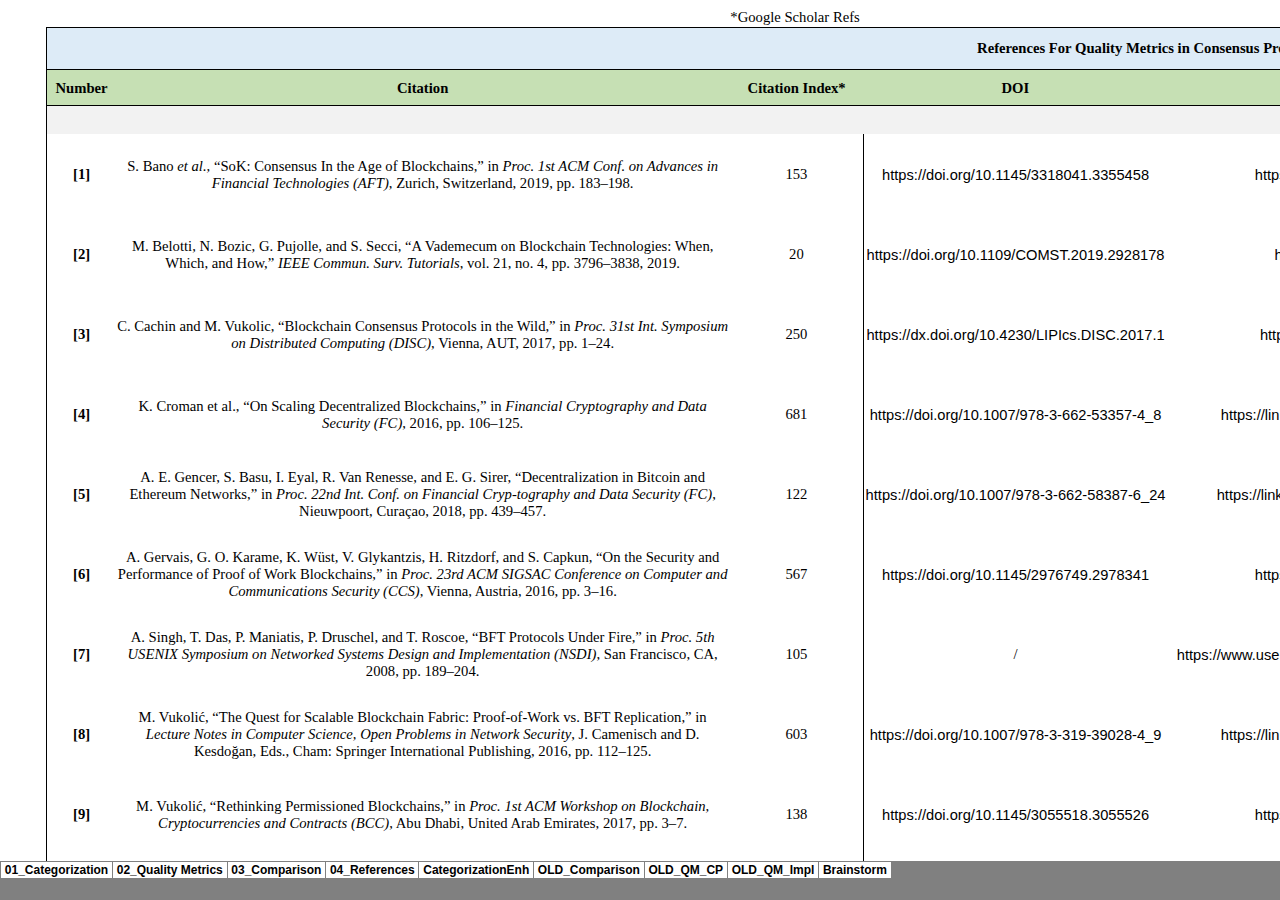
==== commit 2f241d76: "new update April 2020" ====
--- a/index-Dateien/sheet001.html
+++ b/index-Dateien/sheet001.html
@@ -1,10 +1,9 @@
-<html xmlns:v="urn:schemas-microsoft-com:vml"
-xmlns:o="urn:schemas-microsoft-com:office:office"
+<html xmlns:o="urn:schemas-microsoft-com:office:office"
 xmlns:x="urn:schemas-microsoft-com:office:excel"
 xmlns="http://www.w3.org/TR/REC-html40">
 
 <head>
-<meta http-equiv=Content-Type content="text/html; charset=windows-1252">
+<meta http-equiv=Content-Type content="text/html; charset=utf-8">
 <meta name=ProgId content=Excel.Sheet>
 <meta name=Generator content="Microsoft Excel 15">
 <link id=Main-File rel=Main-File href="../index.html">
@@ -42,927 +41,1150 @@
 <![endif]>
 </head>
 
-<body link="#0563C1" vlink="#954F72">
+<body link="#0563C1" vlink="#954F72" class=xl140>
 
-<table border=0 cellpadding=0 cellspacing=0 width=2189 style='border-collapse:
- collapse;table-layout:fixed;width:1642pt'>
- <col class=xl147 width=83 style='width:62pt'>
- <col class=xl110 width=121 style='mso-width-source:userset;mso-width-alt:4295;
- width:91pt'>
- <col class=xl109 width=480 style='mso-width-source:userset;mso-width-alt:17066;
- width:360pt'>
- <col class=xl109 width=244 span=3 style='mso-width-source:userset;mso-width-alt:
- 8675;width:183pt'>
- <col class=xl109 width=284 style='mso-width-source:userset;mso-width-alt:10097;
- width:213pt'>
- <col class=xl109 width=121 style='mso-width-source:userset;mso-width-alt:4295;
- width:91pt'>
- <col class=xl107 width=92 span=4 style='mso-width-source:userset;mso-width-alt:
- 3271;width:69pt'>
- <col width=92 span=7 style='mso-width-source:userset;mso-width-alt:3271;
- width:69pt'>
+<table border=0 cellpadding=0 cellspacing=0 width=2362 style='border-collapse:
+ collapse;table-layout:fixed;width:1770pt'>
+ <col class=xl140 width=82 style='width:62pt'>
+ <col class=xl167 width=197 style='mso-width-source:userset;mso-width-alt:6997;
+ width:148pt'>
+ <col class=xl142 width=186 style='mso-width-source:userset;mso-width-alt:6599;
+ width:139pt'>
+ <col class=xl109 width=210 style='mso-width-source:userset;mso-width-alt:7452;
+ width:157pt'>
+ <col class=xl109 width=238 style='mso-width-source:userset;mso-width-alt:8448;
+ width:178pt'>
+ <col class=xl109 width=120 style='mso-width-source:userset;mso-width-alt:4266;
+ width:90pt'>
+ <col class=xl109 width=226 style='mso-width-source:userset;mso-width-alt:8049;
+ width:170pt'>
+ <col class=xl109 width=198 style='mso-width-source:userset;mso-width-alt:7025;
+ width:148pt'>
+ <col class=xl109 width=212 style='mso-width-source:userset;mso-width-alt:7537;
+ width:159pt'>
+ <col class=xl109 width=159 style='mso-width-source:userset;mso-width-alt:5660;
+ width:119pt'>
+ <col class=xl142 width=298 style='mso-width-source:userset;mso-width-alt:10609;
+ width:224pt'>
+ <col class=xl109 width=118 style='mso-width-source:userset;mso-width-alt:4181;
+ width:88pt'>
+ <col class=xl109 width=118 style='mso-width-source:userset;mso-width-alt:4181;
+ width:88pt'>
+ <tr height=21 style='height:15.6pt'>
+  <td height=21 class=xl140 width=82 style='height:15.6pt;width:62pt'></td>
+  <td class=xl167 width=197 style='width:148pt'></td>
+  <td class=xl142 width=186 style='width:139pt'></td>
+  <td class=xl109 width=210 style='width:157pt'></td>
+  <td class=xl109 width=238 style='width:178pt'></td>
+  <td class=xl109 width=120 style='width:90pt'></td>
+  <td class=xl109 width=226 style='width:170pt'></td>
+  <td class=xl109 width=198 style='width:148pt'></td>
+  <td class=xl109 width=212 style='width:159pt'></td>
+  <td class=xl109 width=159 style='width:119pt'></td>
+  <td class=xl142 width=298 style='width:224pt'></td>
+  <td class=xl109 width=118 style='width:88pt'></td>
+  <td class=xl109 width=118 style='width:88pt'></td>
+ </tr>
+ <tr height=23 style='height:17.4pt'>
+  <td height=23 class=xl140 style='height:17.4pt'></td>
+  <td class=xl182 width=197 style='width:148pt'><span
+  style='mso-spacerun:yes'> </span>Algorithm Class</td>
+  <td colspan=2 class=xl183 width=396 style='width:296pt'>Permissionless</td>
+  <td colspan=2 class=xl184>Permissioned</td>
+  <td colspan=2 class=xl184>Hybrid Permissionless</td>
+  <td colspan=2 class=xl184>Hybrid Permissioned</td>
+  <td class=xl183 width=298 style='width:224pt'>Implementation</td>
+  <td class=xl184>Live Setup</td>
+  <td class=xl185>Section</td>
+ </tr>
+ <tr height=16 style='mso-height-source:userset;height:12.0pt'>
+  <td height=16 class=xl140 style='height:12.0pt'></td>
+  <td colspan=12 class=xl138 style='border-right:.5pt solid black'>&nbsp;</td>
+ </tr>
+ <tr height=42 style='mso-height-source:userset;height:31.2pt'>
+  <td height=42 class=xl140 style='height:31.2pt'></td>
+  <td rowspan=5 class=xl237 width=197 style='width:148pt'>Native PoW</td>
+  <td class=xl114 width=186 style='width:139pt'>(Primitive) PoW</td>
+  <td class=xl114 width=210 style='width:157pt'>[1] [2] [4] [5] [6] [8] [9]
+  [10] [13] [14] [15][16]</td>
+  <td class=xl112></td>
+  <td class=xl112></td>
+  <td class=xl112></td>
+  <td class=xl112></td>
+  <td class=xl112></td>
+  <td class=xl112></td>
+  <td class=xl114 width=298 style='width:224pt'>Bitcoin, Litecoin [10] [15]
+  [16], Monero [16]</td>
+  <td class=xl112>Y</td>
+  <td class=xl180>4.1.1.</td>
+ </tr>
+ <tr height=44 style='mso-height-source:userset;height:33.45pt'>
+  <td height=44 class=xl140 style='height:33.45pt'></td>
+  <td class=xl114 width=186 style='width:139pt'>Bitcoin-NG</td>
+  <td class=xl114 width=210 style='width:157pt'>[1] [4] [5] [6] [8] [9] [10]
+  [11] [12]</td>
+  <td class=xl114 width=238 style='width:178pt'></td>
+  <td class=xl114 width=120 style='width:90pt'></td>
+  <td class=xl114 width=226 style='width:170pt'></td>
+  <td class=xl114 width=198 style='width:148pt'></td>
+  <td class=xl114 width=212 style='width:159pt'></td>
+  <td class=xl114 width=159 style='width:119pt'></td>
+  <td class=xl114 width=298 style='width:224pt'>Bitcoin-NG</td>
+  <td class=xl112>N</td>
+  <td rowspan=3 class=xl133>4.1.1.1.</td>
+ </tr>
+ <tr height=19 style='mso-height-source:userset;height:14.55pt'>
+  <td height=19 class=xl140 style='height:14.55pt'></td>
+  <td class=xl114 width=186 style='width:139pt'>GHOST</td>
+  <td class=xl112>[1] [5] [6] [8] [10] [11]</td>
+  <td class=xl112></td>
+  <td class=xl112></td>
+  <td class=xl112></td>
+  <td class=xl112></td>
+  <td class=xl112></td>
+  <td class=xl112></td>
+  <td class=xl114 width=298 style='width:224pt'>Ethereum [2] [6] [8] [10] [15]
+  [16]</td>
+  <td class=xl112>Y</td>
+ </tr>
+ <tr height=19 style='mso-height-source:userset;height:14.55pt'>
+  <td height=19 class=xl140 style='height:14.55pt'></td>
+  <td class=xl114 width=186 style='width:139pt'>BlockDAG</td>
+  <td class=xl112>[1] [8] [10] [11]</td>
+  <td class=xl112></td>
+  <td class=xl112></td>
+  <td class=xl112></td>
+  <td class=xl112></td>
+  <td class=xl112></td>
+  <td class=xl112></td>
+  <td class=xl114 width=298 style='width:224pt'>Spectre [10] [11], Phantom [11]</td>
+  <td class=xl112>N</td>
+ </tr>
+ <tr height=52 style='mso-height-source:userset;height:39.0pt'>
+  <td height=52 class=xl140 style='height:39.0pt'></td>
+  <td class=xl114 width=186 style='width:139pt'>TxDAG</td>
+  <td class=xl112>[3] [11] [16]</td>
+  <td class=xl112></td>
+  <td class=xl112></td>
+  <td class=xl112></td>
+  <td class=xl112></td>
+  <td class=xl112></td>
+  <td class=xl112></td>
+  <td class=xl114 width=298 style='width:224pt'>Tangle [3] [10] [11] [16],
+  Byteball [10] [11], Nano [11], Avalanche [11], Hashgraph [16]</td>
+  <td class=xl112>Y (5)</td>
+  <td class=xl133>/</td>
+ </tr>
+ <tr height=16 style='mso-height-source:userset;height:12.0pt'>
+  <td height=16 class=xl140 style='height:12.0pt'></td>
+  <td colspan=12 class=xl138 style='border-right:.5pt solid black'>&nbsp;</td>
+ </tr>
+ <tr height=42 style='height:31.2pt'>
+  <td height=42 class=xl140 style='height:31.2pt'></td>
+  <td rowspan=4 class=xl237 width=197 style='width:148pt'>Native PoS</td>
+  <td class=xl114 width=186 style='width:139pt'>PoS</td>
+  <td class=xl114 width=210 style='width:157pt'>[1] [2] [4] [6] [10] [11] [13]
+  [15]</td>
+  <td class=xl112></td>
+  <td class=xl112></td>
+  <td class=xl112></td>
+  <td class=xl112></td>
+  <td class=xl112></td>
+  <td class=xl112></td>
+  <td class=xl114 width=298 style='width:224pt'>Nxt [11] [15], Decred, Neo,
+  Navvcoin, PivX</td>
+  <td class=xl112>Y</td>
+  <td class=xl133>4.1.2.</td>
+ </tr>
+ <tr height=21 style='height:15.6pt'>
+  <td height=21 class=xl140 style='height:15.6pt'></td>
+  <td class=xl114 width=186 style='width:139pt'>Proof-of-Age</td>
+  <td class=xl112>[1] [2] [4] [10] [13] [15]</td>
+  <td class=xl112></td>
+  <td class=xl112></td>
+  <td class=xl112></td>
+  <td class=xl112></td>
+  <td class=xl112></td>
+  <td class=xl112></td>
+  <td class=xl114 width=298 style='width:224pt'>Peercoin [10] [11] [13] [15]
+  [16]</td>
+  <td class=xl112>Y</td>
+  <td rowspan=3 class=xl133 style='border-bottom:.5pt solid black'>4.1.2.1</td>
+ </tr>
+ <tr height=42 style='height:31.2pt'>
+  <td height=42 class=xl140 style='height:31.2pt'></td>
+  <td class=xl175 width=186 style='width:139pt'>Ouroboros / Ouroboros Praos</td>
+  <td class=xl153>[1] [2] [10] [11] [13]</td>
+  <td class=xl153></td>
+  <td class=xl112></td>
+  <td class=xl112></td>
+  <td class=xl112></td>
+  <td class=xl112></td>
+  <td class=xl112></td>
+  <td class=xl175 width=298 style='width:224pt'>Cardano [11] [12] [13], Sp8de
+  [13]</td>
+  <td class=xl112>Y</td>
+ </tr>
+ <tr height=21 style='height:15.6pt'>
+  <td height=21 class=xl140 style='height:15.6pt'></td>
+  <td class=xl114 width=186 style='width:139pt'>Chain-of-Activity</td>
+  <td class=xl112>[10] [11] [13]</td>
+  <td class=xl112></td>
+  <td class=xl112></td>
+  <td class=xl112></td>
+  <td class=xl112></td>
+  <td class=xl112></td>
+  <td class=xl112></td>
+  <td class=xl114 width=298 style='width:224pt'>Tezos [13]</td>
+  <td class=xl112>Y</td>
+ </tr>
+ <tr height=16 style='mso-height-source:userset;height:12.0pt'>
+  <td height=16 class=xl140 style='height:12.0pt'></td>
+  <td colspan=12 class=xl138 style='border-right:.5pt solid black'>&nbsp;</td>
+ </tr>
+ <tr height=42 style='height:31.2pt'>
+  <td height=42 class=xl140 style='height:31.2pt'></td>
+  <td rowspan=6 class=xl159 width=197 style='border-top:none;width:148pt'>Energy
+  saving PoW</td>
+  <td class=xl114 width=186 style='width:139pt'>Proof-of-Burn</td>
+  <td class=xl112>[1] [2] [6] [10]</td>
+  <td class=xl112></td>
+  <td class=xl112></td>
+  <td class=xl112></td>
+  <td class=xl112></td>
+  <td class=xl112></td>
+  <td class=xl112></td>
+  <td class=xl114 width=298 style='width:224pt'>Slimcoin (discontinued) [1]
+  [10], Counterparty [15]</td>
+  <td class=xl112>Y</td>
+  <td rowspan=5 class=xl186 style='border-top:none'>4.1.4.</td>
+ </tr>
+ <tr height=59 style='mso-height-source:userset;height:44.55pt'>
+  <td height=59 class=xl140 style='height:44.55pt'></td>
+  <td class=xl114 width=186 style='width:139pt'>Proof-of-Elapsed-Time /-Luck
+  /-Ownership</td>
+  <td class=xl112>[1] [2] [3] [6] [10] [11] [16]</td>
+  <td class=xl112>PoL [16]</td>
+  <td class=xl112>[10] [16]</td>
+  <td class=xl171></td>
+  <td class=xl112><span style='mso-spacerun:yes'> </span></td>
+  <td class=xl112></td>
+  <td class=xl112></td>
+  <td class=xl114 width=298 style='width:224pt'>Sawtooth Lake [3] [11] [16]</td>
+  <td class=xl112>Y</td>
+ </tr>
+ <tr height=52 style='mso-height-source:userset;height:39.45pt'>
+  <td height=52 class=xl140 style='height:39.45pt'></td>
+  <td class=xl114 width=186 style='width:139pt'>Proof-of-Space /-Capacity</td>
+  <td class=xl112>[1] [2] [6] [10] [13] [16]</td>
+  <td class=xl166></td>
+  <td class=xl112></td>
+  <td class=xl112></td>
+  <td class=xl112></td>
+  <td class=xl112></td>
+  <td class=xl112></td>
+  <td class=xl114 width=298 style='width:224pt'>SpaceMint [10] [13] [16],
+  Burstcoin [16]</td>
+  <td class=xl112>Y</td>
+ </tr>
+ <tr height=21 style='height:15.6pt'>
+  <td height=21 class=xl140 style='height:15.6pt'></td>
+  <td class=xl114 width=186 style='width:139pt'>Proof-of-Human-Work</td>
+  <td class=xl112>[10] [13]</td>
+  <td class=xl112></td>
+  <td class=xl112></td>
+  <td class=xl112></td>
+  <td class=xl112></td>
+  <td class=xl112></td>
+  <td class=xl112></td>
+  <td class=xl114 width=298 style='width:224pt'>/</td>
+  <td class=xl112>/</td>
+ </tr>
+ <tr height=21 style='height:15.6pt'>
+  <td height=21 class=xl140 style='height:15.6pt'></td>
+  <td class=xl114 width=186 style='width:139pt'>Proof-of-Stake-Velocity</td>
+  <td class=xl112>[10] [15]</td>
+  <td class=xl112></td>
+  <td class=xl112></td>
+  <td class=xl112></td>
+  <td class=xl112></td>
+  <td class=xl112></td>
+  <td class=xl112></td>
+  <td class=xl114 width=298 style='width:224pt'>Reddcoin [15]</td>
+  <td class=xl112>Y</td>
+ </tr>
+ <tr height=21 style='height:15.6pt'>
+  <td height=21 class=xl140 style='height:15.6pt'></td>
+  <td class=xl114 width=186 style='width:139pt'>Proof-of-Coverage</td>
+  <td class=xl112>[2]</td>
+  <td class=xl112></td>
+  <td class=xl112></td>
+  <td class=xl112></td>
+  <td class=xl112></td>
+  <td class=xl112></td>
+  <td class=xl112></td>
+  <td class=xl114 width=298 style='width:224pt'>Helium</td>
+  <td class=xl112>Y</td>
+  <td class=xl133>/</td>
+ </tr>
+ <tr height=16 style='mso-height-source:userset;height:12.0pt'>
+  <td height=16 class=xl140 style='height:12.0pt'></td>
+  <td colspan=12 class=xl138 style='border-right:.5pt solid black'>&nbsp;</td>
+ </tr>
+ <tr height=42 style='height:31.2pt'>
+  <td height=42 class=xl140 style='height:31.2pt'></td>
+  <td rowspan=2 class=xl159 width=197 style='border-top:none;width:148pt'>useful
+  PoW</td>
+  <td class=xl114 width=186 style='width:139pt'>useful PoW / Proof-of-Excercise</td>
+  <td class=xl112>[10] [13] [16]</td>
+  <td class=xl109></td>
+  <td class=xl112></td>
+  <td class=xl112></td>
+  <td class=xl112></td>
+  <td class=xl112></td>
+  <td class=xl112></td>
+  <td class=xl175 width=298 style='width:224pt'>PrimeCoin [10] [13] [15] [16],
+  NooShare [15],<span style='mso-spacerun:yes'> </span></td>
+  <td class=xl112>Y</td>
+  <td class=xl186 style='border-top:none'>4.1.4.</td>
+ </tr>
+ <tr height=21 style='height:15.6pt'>
+  <td height=21 class=xl140 style='height:15.6pt'></td>
+  <td class=xl175 width=186 style='width:139pt'>REM</td>
+  <td class=xl112>[1] [10]</td>
+  <td class=xl112></td>
+  <td class=xl112></td>
+  <td class=xl112></td>
+  <td class=xl112></td>
+  <td class=xl112></td>
+  <td class=xl112></td>
+  <td class=xl142 width=298 style='width:224pt'>/</td>
+  <td class=xl112>N/A</td>
+  <td class=xl133>/</td>
+ </tr>
+ <tr height=16 style='mso-height-source:userset;height:12.0pt'>
+  <td height=16 class=xl140 style='height:12.0pt'></td>
+  <td colspan=12 class=xl138 style='border-right:.5pt solid black'>&nbsp;</td>
+ </tr>
+ <tr height=19 style='mso-height-source:userset;height:14.55pt'>
+  <td height=19 class=xl140 style='height:14.55pt'></td>
+  <td rowspan=3 class=xl159 width=197 style='border-top:none;width:148pt'>Proof
+  of Memory [10] <br>
+    on PoW</td>
+  <td class=xl114 width=186 style='width:139pt'>Equihash (mining)</td>
+  <td class=xl112>[10]</td>
+  <td class=xl112></td>
+  <td class=xl112></td>
+  <td class=xl112></td>
+  <td class=xl112></td>
+  <td class=xl112></td>
+  <td class=xl112></td>
+  <td class=xl114 width=298 style='width:224pt'>Zcash [10] [15] [16]</td>
+  <td class=xl112>Y</td>
+  <td class=xl133>/</td>
+ </tr>
+ <tr height=21 style='height:15.6pt'>
+  <td height=21 class=xl140 style='height:15.6pt'></td>
+  <td class=xl114 width=186 style='width:139pt'>Ethash (mining)</td>
+  <td class=xl112>[c.f. Ethereum] [10]</td>
+  <td class=xl112></td>
+  <td class=xl112></td>
+  <td class=xl112></td>
+  <td class=xl112></td>
+  <td class=xl112></td>
+  <td class=xl112></td>
+  <td class=xl114 width=298 style='width:224pt'>Ethereum</td>
+  <td class=xl112>Y</td>
+  <td class=xl133>/</td>
+ </tr>
+ <tr height=21 style='height:15.6pt'>
+  <td height=21 class=xl140 style='height:15.6pt'></td>
+  <td class=xl114 width=186 style='width:139pt'>Nonoutsourceable Puzzles</td>
+  <td class=xl112>[10] [13]</td>
+  <td class=xl112>generalization of PoR</td>
+  <td class=xl112></td>
+  <td class=xl112></td>
+  <td class=xl112></td>
+  <td class=xl112></td>
+  <td class=xl112></td>
+  <td class=xl114 width=298 style='width:224pt'>/</td>
+  <td class=xl112>N/A</td>
+  <td class=xl133>/</td>
+ </tr>
+ <tr height=16 style='mso-height-source:userset;height:12.0pt'>
+  <td height=16 class=xl140 style='height:12.0pt'></td>
+  <td colspan=12 class=xl138 style='border-right:.5pt solid black'>&nbsp;</td>
+ </tr>
+ <tr height=62 style='height:46.8pt'>
+  <td height=62 class=xl140 style='height:46.8pt'></td>
+  <td rowspan=3 class=xl159 width=197 style='border-top:none;width:148pt'>Storage
+  PoW</td>
+  <td class=xl114 width=186 style='width:139pt'>Proof-of-Retrievability</td>
+  <td class=xl112>[1] [10] [11] [15] [16]</td>
+  <td class=xl112></td>
+  <td class=xl112></td>
+  <td class=xl112></td>
+  <td class=xl112></td>
+  <td class=xl112></td>
+  <td class=xl112></td>
+  <td class=xl114 width=298 style='width:224pt'><font class="font23">Permacoin
+  [1] [10] [11] [13] [15], Koppercoin [1</font><font class="font18">0] [13],
+  Storj [10] [14] [16], TorChain [10], Sia [10]</font></td>
+  <td class=xl112>Y</td>
+  <td rowspan=2 class=xl132 style='border-top:none'>4.1.4.</td>
+ </tr>
+ <tr height=21 style='height:15.6pt'>
+  <td height=21 class=xl140 style='height:15.6pt'></td>
+  <td class=xl114 width=186 style='width:139pt'>Proof-of-SpaceTime</td>
+  <td class=xl112>[10]</td>
+  <td class=xl112></td>
+  <td class=xl112></td>
+  <td class=xl112></td>
+  <td class=xl112></td>
+  <td class=xl112></td>
+  <td class=xl112></td>
+  <td class=xl114 width=298 style='width:224pt'>Filecoin [10] [12] [13]</td>
+  <td class=xl112>Y</td>
+ </tr>
+ <tr height=42 style='height:31.2pt'>
+  <td height=42 class=xl140 style='height:31.2pt'></td>
+  <td class=xl114 width=186 style='width:139pt'>Proof-of-Commitment
+  /-Publication</td>
+  <td class=xl112>[15]</td>
+  <td class=xl112></td>
+  <td class=xl112></td>
+  <td class=xl112></td>
+  <td class=xl112></td>
+  <td class=xl112></td>
+  <td class=xl109></td>
+  <td class=xl114 width=298 style='width:224pt'>CommitCoin [15]</td>
+  <td class=xl155>(Y)</td>
+  <td class=xl133>/</td>
+ </tr>
+ <tr height=16 style='mso-height-source:userset;height:12.0pt'>
+  <td height=16 class=xl140 style='height:12.0pt'></td>
+  <td colspan=12 class=xl138 style='border-right:.5pt solid black'>&nbsp;</td>
+ </tr>
+ <tr height=42 style='height:31.2pt'>
+  <td height=42 class=xl140 style='height:31.2pt'></td>
+  <td rowspan=4 class=xl239 width=197 style='border-top:none;width:148pt'>BFT-only</td>
+  <td class=xl114 width=186 style='width:139pt'></td>
+  <td class=xl112></td>
+  <td class=xl112>Proof-of-Authority</td>
+  <td class=xl153>[2] [10] [11]</td>
+  <td class=xl112></td>
+  <td class=xl112></td>
+  <td class=xl112></td>
+  <td class=xl109></td>
+  <td class=xl114 width=298 style='width:224pt'>Clique in ETH Testnet Rinkeby
+  [2] and Kovan [11],<font class="font23"> POA Network [11]</font></td>
+  <td class=xl109>Y</td>
+  <td class=xl133>4.2.3.</td>
+ </tr>
+ <tr height=30 style='mso-height-source:userset;height:22.2pt'>
+  <td height=30 class=xl140 style='height:22.2pt'></td>
+  <td class=xl167 width=186 style='width:139pt'></td>
+  <td class=xl112></td>
+  <td class=xl114 width=238 style='width:178pt'>RAFT, BFT-SMaRt</td>
+  <td class=xl112>[2] [3] [8]</td>
+  <td class=xl109></td>
+  <td class=xl140></td>
+  <td class=xl140></td>
+  <td class=xl109></td>
+  <td class=xl112>R3 Corda [2] [3] [14]</td>
+  <td class=xl112>Y</td>
+  <td class=xl180>4.2.3.</td>
+ </tr>
+ <tr height=30 style='mso-height-source:userset;height:22.2pt'>
+  <td height=30 class=xl140 style='height:22.2pt'></td>
+  <td class=xl187 width=186 style='width:139pt'></td>
+  <td class=xl112></td>
+  <td class=xl114 width=238 style='width:178pt'>RAFT-based or Istanbul-BFT</td>
+  <td class=xl112>[2] [3]</td>
+  <td class=xl168></td>
+  <td class=xl171></td>
+  <td class=xl109><span style='mso-spacerun:yes'> </span></td>
+  <td class=xl109></td>
+  <td class=xl112>Quorum [2] [3]<span style='mso-spacerun:yes'> </span></td>
+  <td class=xl112>Y</td>
+  <td class=xl133>4.2.3.</td>
+ </tr>
+ <tr height=30 style='mso-height-source:userset;height:22.2pt'>
+  <td height=30 class=xl140 style='height:22.2pt'></td>
+  <td class=xl112>Hyperledger Fabric</td>
+  <td class=xl112></td>
+  <td class=xl112>Hyperledger Fabric</td>
+  <td class=xl114 width=120 style='width:90pt'>[1] [2] [3] [9] [10] [11] [12]
+  [14]</td>
+  <td class=xl168></td>
+  <td class=xl171></td>
+  <td class=xl109></td>
+  <td class=xl109></td>
+  <td class=xl112>Hyperledger Fabric</td>
+  <td class=xl112>Y</td>
+  <td class=xl133>4.2.1.</td>
+ </tr>
+ <tr height=42 style='height:31.2pt'>
+  <td height=42 class=xl140 style='height:31.2pt'></td>
+  <td rowspan=2 class=xl238 width=197 style='width:148pt'>BFT with Quorums</td>
+  <td class=xl140></td>
+  <td class=xl171></td>
+  <td class=xl114 width=238 style='width:178pt'>SCP, now Federated Byzantine
+  Quorum Systems</td>
+  <td class=xl112>[2] [8] [11] [14]</td>
+  <td class=xl112></td>
+  <td class=xl171></td>
+  <td class=xl109></td>
+  <td class=xl112></td>
+  <td class=xl112>Stellar [3] [6] [8] [14] [16]</td>
+  <td class=xl112>Y</td>
+  <td class=xl133>4.2.3.</td>
+ </tr>
+ <tr height=64 style='mso-height-source:userset;height:48.0pt'>
+  <td height=64 class=xl140 style='height:48.0pt'></td>
+  <td class=xl187 width=186 style='width:139pt'></td>
+  <td class=xl112></td>
+  <td class=xl114 width=238 style='width:178pt'>Previous: RPCA<br>
+    Now: XRP Ledger Consensus Prot.</td>
+  <td class=xl112>[11]</td>
+  <td class=xl112></td>
+  <td class=xl112></td>
+  <td class=xl112></td>
+  <td class=xl112></td>
+  <td class=xl112>Ripple [2] [3] [10] [11] [14] [15] [16]</td>
+  <td class=xl112>Y</td>
+  <td class=xl133>4.2.3.</td>
+ </tr>
+ <tr height=21 style='height:15.6pt'>
+  <td height=21 class=xl176 style='height:15.6pt'></td>
+  <td rowspan=7 class=xl238 width=197 style='width:148pt'>BFT-SMR stubs</td>
+  <td class=xl114 width=186 style='width:139pt'></td>
+  <td class=xl112></td>
+  <td class=xl112>HoneyBadgerBFT</td>
+  <td class=xl112>[8] [11]</td>
+  <td class=xl191>async</td>
+  <td class=xl112></td>
+  <td class=xl112></td>
+  <td class=xl112></td>
+  <td class=xl175 width=298 style='width:224pt'>POA Network (sidechain) [11]</td>
+  <td class=xl112>Y</td>
+  <td rowspan=7 class=xl133>/</td>
+ </tr>
+ <tr height=21 style='height:15.6pt'>
+  <td height=21 class=xl176 style='height:15.6pt'></td>
+  <td class=xl114 width=186 style='width:139pt'></td>
+  <td class=xl171></td>
+  <td class=xl112>optimisticBFT</td>
+  <td class=xl112>[8]</td>
+  <td class=xl112></td>
+  <td class=xl112></td>
+  <td class=xl112></td>
+  <td class=xl112></td>
+  <td class=xl114 width=298 style='width:224pt'></td>
+  <td class=xl112>?</td>
+ </tr>
+ <tr height=21 style='height:15.6pt'>
+  <td height=21 class=xl176 style='height:15.6pt'></td>
+  <td class=xl114 width=186 style='width:139pt'></td>
+  <td class=xl112></td>
+  <td class=xl112>XFT</td>
+  <td class=xl112>[8] [9]</td>
+  <td class=xl112></td>
+  <td class=xl112></td>
+  <td class=xl112></td>
+  <td class=xl112></td>
+  <td class=xl114 width=298 style='width:224pt'></td>
+  <td class=xl112>Y</td>
+ </tr>
+ <tr height=21 style='height:15.6pt'>
+  <td height=21 class=xl176 style='height:15.6pt'></td>
+  <td class=xl114 width=186 style='width:139pt'></td>
+  <td class=xl112></td>
+  <td class=xl112>CheapBFT</td>
+  <td class=xl112>[8]</td>
+  <td class=xl112></td>
+  <td class=xl112></td>
+  <td class=xl112></td>
+  <td class=xl112></td>
+  <td class=xl114 width=298 style='width:224pt'></td>
+  <td class=xl112>?</td>
+ </tr>
+ <tr height=21 style='height:15.6pt'>
+  <td height=21 class=xl176 style='height:15.6pt'></td>
+  <td class=xl114 width=186 style='width:139pt'></td>
+  <td class=xl112></td>
+  <td class=xl112>SBFT</td>
+  <td class=xl112></td>
+  <td class=xl112></td>
+  <td class=xl112></td>
+  <td class=xl112></td>
+  <td class=xl112></td>
+  <td class=xl114 width=298 style='width:224pt'></td>
+  <td class=xl112>?</td>
+ </tr>
+ <tr height=21 style='height:15.6pt'>
+  <td height=21 class=xl176 style='height:15.6pt'></td>
+  <td class=xl114 width=186 style='width:139pt'></td>
+  <td class=xl112></td>
+  <td class=xl112>HotStuff BFT</td>
+  <td class=xl112></td>
+  <td class=xl112></td>
+  <td class=xl112></td>
+  <td class=xl112></td>
+  <td class=xl112></td>
+  <td class=xl114 width=298 style='width:224pt'></td>
+  <td class=xl112>?</td>
+ </tr>
+ <tr height=21 style='height:15.6pt'>
+  <td height=21 class=xl176 style='height:15.6pt'></td>
+  <td class=xl114 width=186 style='width:139pt'></td>
+  <td class=xl112></td>
+  <td class=xl112>BEAT</td>
+  <td class=xl112>[11]</td>
+  <td class=xl191>async</td>
+  <td class=xl112></td>
+  <td class=xl112></td>
+  <td class=xl112></td>
+  <td class=xl114 width=298 style='width:224pt'></td>
+  <td class=xl112>?</td>
+ </tr>
+ <tr height=16 style='mso-height-source:userset;height:12.0pt'>
+  <td height=16 class=xl140 style='height:12.0pt'></td>
+  <td colspan=12 class=xl138 style='border-right:.5pt solid black'>&nbsp;</td>
+ </tr>
+ <tr height=21 style='height:15.6pt'>
+  <td height=21 class=xl140 style='height:15.6pt'></td>
+  <td rowspan=2 class=xl159 width=197 style='border-top:none;width:148pt'>PoW-PoS</td>
+  <td class=xl168></td>
+  <td class=xl174></td>
+  <td class=xl112></td>
+  <td class=xl112></td>
+  <td class=xl112>Proof-of-Activity</td>
+  <td class=xl175 width=198 style='width:148pt'>[2] [10] [11] [13]</td>
+  <td class=xl112></td>
+  <td class=xl112></td>
+  <td class=xl114 width=298 style='width:224pt'>?</td>
+  <td class=xl112>?</td>
+  <td rowspan=2 class=xl181>4.3.</td>
+ </tr>
+ <tr height=21 style='height:15.6pt'>
+  <td height=21 class=xl140 style='height:15.6pt'></td>
+  <td class=xl114 width=186 style='width:139pt'></td>
+  <td class=xl112></td>
+  <td class=xl112></td>
+  <td class=xl112></td>
+  <td class=xl112>CasperFFG</td>
+  <td class=xl112>[2] [10] [11] [13]</td>
+  <td class=xl112></td>
+  <td class=xl112></td>
+  <td class=xl114 width=298 style='width:224pt'>Ethereum (discontinued)</td>
+  <td class=xl112>?</td>
+ </tr>
+ <tr height=16 style='mso-height-source:userset;height:12.0pt'>
+  <td height=16 class=xl140 style='height:12.0pt'></td>
+  <td colspan=12 class=xl138 style='border-right:.5pt solid black'>&nbsp;</td>
+ </tr>
+ <tr height=21 style='height:15.6pt'>
+  <td height=21 class=xl140 style='height:15.6pt'></td>
+  <td class=xl159 width=197 style='border-top:none;width:148pt'>PoS-PoW</td>
+  <td class=xl114 width=186 style='width:139pt'></td>
+  <td class=xl112></td>
+  <td class=xl112></td>
+  <td class=xl112></td>
+  <td class=xl112>Snow White</td>
+  <td class=xl114 width=198 style='width:148pt'>[1] [2] [10] [11] [13]</td>
+  <td class=xl112></td>
+  <td class=xl112></td>
+  <td class=xl142 width=298 style='width:224pt'>Blackcoin, NovaCoin</td>
+  <td class=xl112>?</td>
+  <td class=xl181>4.3.</td>
+ </tr>
+ <tr height=16 style='mso-height-source:userset;height:12.0pt'>
+  <td height=16 class=xl140 style='height:12.0pt'></td>
+  <td colspan=12 class=xl138 style='border-right:.5pt solid black'>&nbsp;</td>
+ </tr>
+ <tr height=21 style='height:15.6pt'>
+  <td height=21 class=xl140 style='height:15.6pt'></td>
+  <td rowspan=4 class=xl230 width=197 style='border-bottom:.5pt solid black;
+  border-top:none;width:148pt'>Proof of Membership [10]<br>
+    PoW-BFT</td>
+  <td class=xl114 width=186 style='width:139pt'></td>
+  <td class=xl112></td>
+  <td class=xl112></td>
+  <td class=xl112></td>
+  <td class=xl112>Elastico (Shard)</td>
+  <td class=xl112>[1] [10] [12]</td>
+  <td class=xl112></td>
+  <td class=xl112></td>
+  <td class=xl114 width=298 style='width:224pt'></td>
+  <td class=xl112>?</td>
+  <td class=xl133>4.1.3.</td>
+ </tr>
+ <tr height=21 style='height:15.6pt'>
+  <td height=21 class=xl140 style='height:15.6pt'></td>
+  <td class=xl114 width=186 style='width:139pt'></td>
+  <td class=xl112></td>
+  <td class=xl112></td>
+  <td class=xl112></td>
+  <td class=xl112>Peercensus</td>
+  <td class=xl114 width=198 style='width:148pt'>[1] [2] [8] [10] [11] [13]</td>
+  <td class=xl112></td>
+  <td class=xl112></td>
+  <td class=xl114 width=298 style='width:224pt'>Discoin [8]</td>
+  <td class=xl112>?</td>
+  <td rowspan=3 class=xl181>4.3.</td>
+ </tr>
  <tr height=24 style='mso-height-source:userset;height:18.0pt'>
-  <td height=24 class=xl147 width=83 style='height:18.0pt;width:62pt'></td>
-  <td class=xl110 width=121 style='width:91pt'></td>
-  <td class=xl109 width=480 style='width:360pt'></td>
-  <td class=xl109 width=244 style='width:183pt'></td>
-  <td class=xl109 width=244 style='width:183pt'></td>
-  <td class=xl109 width=244 style='width:183pt'></td>
-  <td class=xl109 width=284 style='width:213pt'></td>
-  <td class=xl109 width=121 style='width:91pt'></td>
-  <td class=xl107 width=92 style='width:69pt'></td>
-  <td class=xl107 width=92 style='width:69pt'></td>
-  <td class=xl107 width=92 style='width:69pt'></td>
-  <td class=xl107 width=92 style='width:69pt'></td>
- </tr>
- <tr class=xl108 height=50 style='mso-height-source:userset;height:37.2pt'>
-  <td height=50 class=xl150 style='height:37.2pt'></td>
-  <td class=xl128>Group</td>
-  <td class=xl129>Metric</td>
-  <td class=xl129>Sub-Metric</td>
-  <td class=xl130 width=244 style='width:183pt'>Parameter Values<br>
-    Consensus Protocol</td>
-  <td class=xl130 width=244 style='width:183pt'>Parameter Values Implementation</td>
-  <td class=xl130 width=284 style='width:213pt'>Implementation-Only<br>
-    Metric</td>
-  <td class=xl131>Group</td>
-  <td class=xl108></td>
-  <td class=xl108></td>
-  <td class=xl108></td>
-  <td class=xl108></td>
- </tr>
- <tr class=xl70 height=16 style='mso-height-source:userset;height:12.0pt'>
-  <td height=16 class=xl109 style='height:12.0pt'></td>
-  <td class=xl121>&nbsp;</td>
-  <td class=xl124>&nbsp;</td>
-  <td class=xl124>&nbsp;</td>
-  <td class=xl124>&nbsp;</td>
-  <td class=xl124>&nbsp;</td>
-  <td class=xl124>&nbsp;</td>
-  <td class=xl123>&nbsp;</td>
-  <td class=xl70></td>
-  <td class=xl70></td>
-  <td class=xl70></td>
-  <td class=xl70></td>
- </tr>
- <tr class=xl70 height=24 style='mso-height-source:userset;height:18.0pt'>
-  <td height=24 class=xl109 style='height:18.0pt'></td>
-  <td rowspan=2 class=xl165 width=121 style='border-bottom:.5pt solid black;
-  width:91pt'>Network Size</td>
-  <td class=xl111>Number of nodes [2] [4] [6] [7] [8] [10] [11] [12]</td>
-  <td class=xl111>&nbsp;</td>
-  <td class=xl111>Number (upper bound)</td>
-  <td class=xl111>Number (current &amp; upper bound)</td>
-  <td class=xl111>&nbsp;</td>
-  <td rowspan=2 class=xl165 width=121 style='border-bottom:.5pt solid black;
-  width:91pt'>Network Size</td>
-  <td class=xl70></td>
-  <td class=xl70></td>
-  <td class=xl70></td>
-  <td class=xl70></td>
- </tr>
- <tr class=xl70 height=24 style='mso-height-source:userset;height:18.0pt'>
-  <td height=24 class=xl109 style='height:18.0pt'></td>
-  <td class=xl113>Number of clients [7] [8]</td>
-  <td class=xl113>&nbsp;</td>
-  <td class=xl113>Number (upper bound)</td>
-  <td class=xl113>Number (current &amp; upper bound)</td>
-  <td class=xl113>&nbsp;</td>
-  <td class=xl70></td>
-  <td class=xl70></td>
-  <td class=xl70></td>
-  <td class=xl70></td>
- </tr>
- <tr class=xl70 height=16 style='mso-height-source:userset;height:12.0pt'>
-  <td height=16 class=xl109 style='height:12.0pt'></td>
-  <td class=xl121>&nbsp;</td>
-  <td class=xl122 style='border-top:none'>&nbsp;</td>
-  <td class=xl122 style='border-top:none'>&nbsp;</td>
-  <td class=xl122 style='border-top:none'>&nbsp;</td>
-  <td class=xl122 style='border-top:none'>&nbsp;</td>
-  <td class=xl122 style='border-top:none'>&nbsp;</td>
-  <td class=xl123>&nbsp;</td>
-  <td class=xl70></td>
-  <td class=xl70></td>
-  <td class=xl70></td>
-  <td class=xl70></td>
- </tr>
- <tr class=xl70 height=24 style='mso-height-source:userset;height:18.0pt'>
-  <td height=24 class=xl109 style='height:18.0pt'></td>
-  <td rowspan=2 class=xl165 width=121 style='border-bottom:.5pt solid black;
-  width:91pt'>Performance</td>
-  <td class=xl111>Confirmation latency [1] [2]<font class="font17"> [4]</font><font
-  class="font18"> [6] [7] [8] [10] [11] [12]</font></td>
-  <td class=xl111>&nbsp;</td>
-  <td class=xl111>Score</td>
-  <td class=xl111>Sec (fixed)</td>
-  <td class=xl111>&nbsp;</td>
-  <td rowspan=2 class=xl162 style='border-bottom:.5pt solid black'>Performance</td>
-  <td class=xl70></td>
-  <td class=xl70></td>
-  <td class=xl70></td>
-  <td class=xl70></td>
- </tr>
- <tr class=xl70 height=24 style='mso-height-source:userset;height:18.0pt'>
-  <td height=24 class=xl109 style='height:18.0pt'></td>
-  <td class=xl113>Throughput [1] [2]<font class="font17"> [4]</font><font
-  class="font18"> [6] [7] [8] [9] [10] [11] [12]</font></td>
-  <td class=xl113>&nbsp;</td>
-  <td class=xl113>Score</td>
-  <td class=xl113>Tx/s (average &amp; upper bound)</td>
-  <td class=xl113>&nbsp;</td>
-  <td class=xl70></td>
-  <td class=xl70></td>
-  <td class=xl70></td>
-  <td class=xl70></td>
- </tr>
- <tr class=xl70 height=16 style='mso-height-source:userset;height:12.0pt'>
-  <td height=16 class=xl109 style='height:12.0pt'></td>
-  <td class=xl121>&nbsp;</td>
-  <td class=xl122 style='border-top:none'>&nbsp;</td>
-  <td class=xl122 style='border-top:none'>&nbsp;</td>
-  <td class=xl122 style='border-top:none'>&nbsp;</td>
-  <td class=xl122 style='border-top:none'>&nbsp;</td>
-  <td class=xl122 style='border-top:none'>&nbsp;</td>
-  <td class=xl123>&nbsp;</td>
-  <td class=xl70></td>
-  <td class=xl70></td>
-  <td class=xl70></td>
-  <td class=xl70></td>
- </tr>
- <tr class=xl70 height=42 style='mso-height-source:userset;height:31.8pt'>
-  <td height=42 class=xl109 style='height:31.8pt'></td>
-  <td rowspan=6 class=xl172>Networking</td>
-  <td rowspan=2 class=xl111>Communication model [1] [2] [3] [8] [11]</td>
-  <td class=xl111>Safety</td>
-  <td colspan=2 class=xl111>Async / (eventual) sync</td>
-  <td class=xl111>&nbsp;</td>
-  <td rowspan=6 class=xl172>Networking</td>
-  <td class=xl70></td>
-  <td class=xl70></td>
-  <td class=xl70></td>
-  <td class=xl70></td>
- </tr>
- <tr class=xl70 height=37 style='mso-height-source:userset;height:27.6pt'>
-  <td height=37 class=xl109 style='height:27.6pt'></td>
-  <td class=xl112>Liveness</td>
-  <td colspan=2 class=xl112>Async / (eventual) sync</td>
-  <td class=xl112></td>
-  <td class=xl70></td>
-  <td class=xl70></td>
-  <td class=xl70></td>
-  <td class=xl70></td>
- </tr>
- <tr class=xl70 height=30 style='mso-height-source:userset;height:22.2pt'>
-  <td height=30 class=xl109 style='height:22.2pt'></td>
-  <td class=xl112>Communication complexity [1] [2] [4] [11] [12]</td>
-  <td class=xl112></td>
-  <td colspan=2 class=xl112>Landau notation</td>
-  <td class=xl112></td>
-  <td class=xl70></td>
-  <td class=xl70></td>
-  <td class=xl70></td>
-  <td class=xl70></td>
- </tr>
- <tr class=xl70 height=30 style='mso-height-source:userset;height:22.2pt'>
-  <td height=30 class=xl109 style='height:22.2pt'></td>
-  <td class=xl112>Dissemination [2] [11] [12]</td>
-  <td class=xl112></td>
-  <td colspan=2 class=xl112>Gossip - flooding - hybrid flooding</td>
-  <td class=xl70></td>
-  <td class=xl70></td>
-  <td class=xl70></td>
-  <td class=xl70></td>
-  <td class=xl70></td>
- </tr>
- <tr class=xl70 height=30 style='mso-height-source:userset;height:22.2pt'>
-  <td height=30 class=xl109 style='height:22.2pt'></td>
-  <td class=xl112></td>
-  <td class=xl112></td>
-  <td class=xl112></td>
-  <td class=xl112>Mb/s (lower bound)</td>
-  <td class=xl110><font class="font18">Node bandwidth </font><font
-  class="font17">[5]</font><font class="font18"> [7] [10]</font></td>
-  <td class=xl70></td>
-  <td class=xl70></td>
-  <td class=xl70></td>
-  <td class=xl70></td>
- </tr>
- <tr class=xl70 height=30 style='mso-height-source:userset;height:22.2pt'>
-  <td height=30 class=xl109 style='height:22.2pt'></td>
-  <td class=xl112></td>
-  <td class=xl112></td>
-  <td class=xl112></td>
-  <td class=xl112>Score</td>
-  <td class=xl112>Bootstrap time [4]</td>
-  <td class=xl70></td>
-  <td class=xl70></td>
-  <td class=xl70></td>
-  <td class=xl70></td>
- </tr>
- <tr class=xl70 height=16 style='mso-height-source:userset;height:12.0pt'>
-  <td height=16 class=xl109 style='height:12.0pt'></td>
-  <td class=xl138>&nbsp;</td>
-  <td class=xl122>&nbsp;</td>
-  <td class=xl122>&nbsp;</td>
-  <td class=xl122>&nbsp;</td>
-  <td class=xl122>&nbsp;</td>
-  <td class=xl122>&nbsp;</td>
-  <td class=xl153>&nbsp;</td>
-  <td class=xl70></td>
-  <td class=xl70></td>
-  <td class=xl70></td>
-  <td class=xl70></td>
- </tr>
- <tr class=xl70 height=24 style='mso-height-source:userset;height:18.0pt'>
-  <td height=24 class=xl109 style='height:18.0pt'></td>
-  <td rowspan=5 class=xl162 style='border-bottom:.5pt solid black;border-top:
-  none'>Storage</td>
-  <td class=xl111>Transaction size [4] [7] [12]</td>
-  <td class=xl111>&nbsp;</td>
-  <td class=xl111>Score</td>
-  <td class=xl111>KB (average &amp; upper bound)</td>
-  <td class=xl111>&nbsp;</td>
-  <td rowspan=5 class=xl162 style='border-bottom:.5pt solid black;border-top:
-  none'>Storage</td>
-  <td class=xl70></td>
-  <td class=xl70></td>
-  <td class=xl70></td>
-  <td class=xl70></td>
- </tr>
- <tr class=xl70 height=24 style='mso-height-source:userset;height:18.0pt'>
-  <td height=24 class=xl109 style='height:18.0pt'></td>
-  <td class=xl112>Block size [4] [6] [8] [10] [11] [12]</td>
-  <td class=xl112></td>
-  <td class=xl112>Score</td>
-  <td class=xl112>MB (average &amp; upper bound)</td>
-  <td class=xl112></td>
-  <td class=xl70></td>
-  <td class=xl70></td>
-  <td class=xl70></td>
-  <td class=xl70></td>
- </tr>
- <tr class=xl70 height=24 style='mso-height-source:userset;height:18.0pt'>
-  <td height=24 class=xl109 style='height:18.0pt'></td>
-  <td class=xl112>Block interval [1] [4] [6] [8] [11] [12]</td>
-  <td class=xl112></td>
-  <td class=xl112>Sec (lower bound)</td>
-  <td class=xl112>Sec (average)</td>
-  <td class=xl112></td>
-  <td class=xl70></td>
-  <td class=xl70></td>
-  <td class=xl70></td>
-  <td class=xl70></td>
- </tr>
- <tr class=xl107 height=24 style='mso-height-source:userset;height:18.0pt'>
-  <td height=24 class=xl147 style='height:18.0pt'></td>
-  <td class=xl107></td>
-  <td class=xl112></td>
-  <td class=xl112>/</td>
-  <td class=xl161>MB/day (average &amp; upper bound)</td>
-  <td class=xl112>Chain growth [4] [12]</td>
-  <td class=xl107></td>
-  <td class=xl107></td>
-  <td class=xl107></td>
-  <td class=xl107></td>
- </tr>
- <tr class=xl107 height=24 style='mso-height-source:userset;height:18.0pt'>
-  <td height=24 class=xl147 style='height:18.0pt'></td>
-  <td class=xl107></td>
-  <td class=xl113>&nbsp;</td>
-  <td class=xl113>/</td>
-  <td class=xl113>MB (average)</td>
-  <td class=xl113>Memory usage [12]</td>
-  <td class=xl107></td>
-  <td class=xl107></td>
-  <td class=xl107></td>
-  <td class=xl107></td>
- </tr>
- <tr class=xl70 height=16 style='mso-height-source:userset;height:12.0pt'>
-  <td height=16 class=xl109 style='height:12.0pt'></td>
-  <td class=xl121>&nbsp;</td>
-  <td class=xl149>&nbsp;</td>
-  <td class=xl122 style='border-top:none'>&nbsp;</td>
-  <td class=xl122 style='border-top:none'>&nbsp;</td>
-  <td class=xl122 style='border-top:none'>&nbsp;</td>
-  <td class=xl122 style='border-top:none'>&nbsp;</td>
-  <td class=xl123>&nbsp;</td>
-  <td class=xl70></td>
-  <td class=xl70></td>
-  <td class=xl70></td>
-  <td class=xl70></td>
- </tr>
- <tr class=xl70 height=24 style='mso-height-source:userset;height:18.0pt'>
-  <td height=24 class=xl109 style='height:18.0pt'></td>
-  <td rowspan=6 class=xl165 width=121 style='border-bottom:.5pt solid black;
-  width:91pt'>Safety &amp; Security</td>
-  <td rowspan=2 class=xl111>Failure Model [2] [3]</td>
-  <td class=xl111>Fault Tolerance [1] [3] [7] [11]</td>
-  <td colspan=2 class=xl111>Faulty nodes / all nodes</td>
-  <td class=xl111>&nbsp;</td>
-  <td rowspan=6 class=xl165 width=121 style='border-bottom:.5pt solid black;
-  width:91pt'>Safety &amp; Security</td>
-  <td class=xl70></td>
-  <td class=xl70></td>
-  <td class=xl70></td>
-  <td class=xl70></td>
- </tr>
- <tr class=xl70 height=42 style='mso-height-source:userset;height:31.8pt'>
-  <td height=42 class=xl109 style='height:31.8pt'></td>
-  <td class=xl114 width=244 style='width:183pt'>Byzantine Fault Tolerance [1]
-  [2] [3] [7] [8] [9] [10] [11] [12]</td>
-  <td colspan=2 class=xl112>Number of votes or computation power / all votes or
-  power</td>
-  <td class=xl112></td>
-  <td class=xl70></td>
-  <td class=xl70></td>
-  <td class=xl70></td>
-  <td class=xl70></td>
- </tr>
- <tr class=xl70 height=24 style='mso-height-source:userset;height:18.0pt'>
-  <td height=24 class=xl109 style='height:18.0pt'></td>
-  <td class=xl112>Transaction finality [2] [8] [10] [11] [12]</td>
-  <td class=xl112></td>
-  <td colspan=2 class=xl112>Probabilistic OR deterministic</td>
-  <td class=xl112></td>
-  <td class=xl70></td>
-  <td class=xl70></td>
-  <td class=xl70></td>
-  <td class=xl70></td>
- </tr>
- <tr class=xl70 height=25 style='mso-height-source:userset;height:18.6pt'>
-  <td height=25 class=xl109 style='height:18.6pt'></td>
-  <td class=xl112>Attack Vectors [6] [10] [11]</td>
-  <td class=xl112></td>
-  <td colspan=2 class=xl112>Array</td>
-  <td class=xl112></td>
-  <td class=xl70></td>
-  <td class=xl70></td>
-  <td class=xl70></td>
-  <td class=xl70></td>
- </tr>
- <tr class=xl70 height=24 style='mso-height-source:userset;height:18.0pt'>
-  <td height=24 class=xl109 style='height:18.0pt'></td>
-  <td class=xl119 style='border-left:none'>&nbsp;</td>
-  <td class=xl112></td>
-  <td colspan=2 class=xl112>Score</td>
-  <td class=xl112>Censorship Resistance [1] [2] [11]</td>
-  <td class=xl70></td>
-  <td class=xl70></td>
-  <td class=xl70></td>
-  <td class=xl70></td>
- </tr>
- <tr class=xl70 height=24 style='mso-height-source:userset;height:18.0pt'>
-  <td height=24 class=xl109 style='height:18.0pt'></td>
-  <td class=xl113>&nbsp;</td>
-  <td class=xl113>&nbsp;</td>
-  <td colspan=2 class=xl112>Score</td>
-  <td class=xl112>DoS resistance [1]</td>
-  <td class=xl70></td>
-  <td class=xl70></td>
-  <td class=xl70></td>
-  <td class=xl70></td>
- </tr>
- <tr class=xl70 height=16 style='mso-height-source:userset;height:12.0pt'>
-  <td height=16 class=xl109 style='height:12.0pt'></td>
-  <td class=xl121>&nbsp;</td>
-  <td class=xl122 style='border-top:none'>&nbsp;</td>
-  <td class=xl122 style='border-top:none'>&nbsp;</td>
-  <td class=xl122>&nbsp;</td>
-  <td class=xl152>&nbsp;</td>
-  <td class=xl122>&nbsp;</td>
-  <td class=xl123>&nbsp;</td>
-  <td class=xl70></td>
-  <td class=xl70></td>
-  <td class=xl70></td>
-  <td class=xl70></td>
- </tr>
- <tr class=xl70 height=24 style='mso-height-source:userset;height:18.0pt'>
-  <td height=24 class=xl109 style='height:18.0pt'></td>
-  <td rowspan=3 class=xl165 width=121 style='border-bottom:.5pt solid black;
-  width:91pt'>CAP<br>
-    Theorem</td>
-  <td class=xl111>Consistency [1] [9] [10]</td>
-  <td class=xl111>&nbsp;</td>
-  <td colspan=2 class=xl111>Bool OR explanation</td>
-  <td class=xl111>&nbsp;</td>
-  <td rowspan=3 class=xl165 width=121 style='border-bottom:.5pt solid black;
-  width:91pt'>CAP<br>
-    Theorem</td>
-  <td class=xl70></td>
-  <td class=xl70></td>
-  <td class=xl70></td>
-  <td class=xl70></td>
- </tr>
- <tr class=xl70 height=24 style='mso-height-source:userset;height:18.0pt'>
-  <td height=24 class=xl109 style='height:18.0pt'></td>
-  <td class=xl112>Availability [13]</td>
-  <td class=xl112></td>
-  <td colspan=2 class=xl112>Bool OR explanation</td>
-  <td class=xl112></td>
-  <td class=xl70></td>
-  <td class=xl70></td>
-  <td class=xl70></td>
-  <td class=xl70></td>
- </tr>
- <tr class=xl70 height=24 style='mso-height-source:userset;height:18.0pt'>
-  <td height=24 class=xl109 style='height:18.0pt'></td>
-  <td class=xl113>Partition tolerance [13]</td>
-  <td class=xl113>&nbsp;</td>
-  <td colspan=2 class=xl113>Bool OR explanation</td>
-  <td class=xl113>&nbsp;</td>
-  <td class=xl70></td>
-  <td class=xl70></td>
-  <td class=xl70></td>
-  <td class=xl70></td>
- </tr>
- <tr class=xl107 height=16 style='mso-height-source:userset;height:12.0pt'>
-  <td height=16 class=xl147 style='height:12.0pt'></td>
-  <td class=xl121>&nbsp;</td>
-  <td class=xl122 style='border-top:none'>&nbsp;</td>
-  <td class=xl122 style='border-top:none'>&nbsp;</td>
-  <td class=xl122 style='border-top:none'>&nbsp;</td>
-  <td class=xl122 style='border-top:none'>&nbsp;</td>
-  <td class=xl122 style='border-top:none'>&nbsp;</td>
-  <td class=xl123>&nbsp;</td>
-  <td class=xl107></td>
-  <td class=xl107></td>
-  <td class=xl107></td>
-  <td class=xl107></td>
- </tr>
- <tr class=xl107 height=24 style='mso-height-source:userset;height:18.0pt'>
-  <td height=24 class=xl147 style='height:18.0pt'></td>
-  <td rowspan=3 class=xl162 style='border-bottom:.5pt solid black'>Transparency</td>
-  <td class=xl111>Published code [1] [2] [9] [12]</td>
-  <td class=xl111>&nbsp;</td>
-  <td class=xl111>Bool</td>
-  <td class=xl111>Address</td>
-  <td class=xl111>&nbsp;</td>
-  <td rowspan=3 class=xl162 style='border-bottom:.5pt solid black'>Transparency</td>
-  <td class=xl107></td>
-  <td class=xl107></td>
-  <td class=xl107></td>
-  <td class=xl107></td>
- </tr>
- <tr class=xl107 height=24 style='mso-height-source:userset;height:18.0pt'>
-  <td height=24 class=xl151 style='height:18.0pt'></td>
-  <td class=xl112>Open source [9]</td>
-  <td class=xl112></td>
-  <td colspan=2 class=xl112>Bool</td>
-  <td class=xl112></td>
-  <td class=xl107></td>
-  <td class=xl107></td>
-  <td class=xl107></td>
-  <td class=xl107></td>
- </tr>
- <tr class=xl107 height=24 style='mso-height-source:userset;height:18.0pt'>
-  <td height=24 class=xl151 style='height:18.0pt'></td>
-  <td class=xl113>&nbsp;</td>
-  <td class=xl113>&nbsp;</td>
-  <td class=xl113>/</td>
-  <td class=xl113>Bool</td>
-  <td class=xl113>Live Setup [1] [10] [12]</td>
-  <td class=xl107></td>
-  <td class=xl107></td>
-  <td class=xl107></td>
-  <td class=xl107></td>
- </tr>
- <tr class=xl107 height=16 style='mso-height-source:userset;height:12.0pt'>
-  <td height=16 class=xl151 style='height:12.0pt'></td>
-  <td class=xl121>&nbsp;</td>
-  <td class=xl122 style='border-top:none'>&nbsp;</td>
-  <td class=xl122 style='border-top:none'>&nbsp;</td>
-  <td class=xl122 style='border-top:none'>&nbsp;</td>
-  <td class=xl122 style='border-top:none'>&nbsp;</td>
-  <td class=xl122 style='border-top:none'>&nbsp;</td>
-  <td class=xl123>&nbsp;</td>
-  <td class=xl107></td>
-  <td class=xl107></td>
-  <td class=xl107></td>
-  <td class=xl107></td>
- </tr>
- <tr class=xl107 height=24 style='mso-height-source:userset;height:18.0pt'>
-  <td height=24 class=xl151 style='height:18.0pt'></td>
-  <td rowspan=3 class=xl165 width=121 style='border-bottom:.5pt solid black;
-  width:91pt'>Blockchain Type</td>
-  <td class=xl111>Permissionless [1] [2] [3] [4] [8] [10] [11] [12]</td>
-  <td class=xl111>&nbsp;</td>
-  <td class=xl111>Bool</td>
-  <td rowspan=3 class=xl170 width=244 style='border-bottom:.5pt solid black;
-  width:183pt'>Type</td>
-  <td class=xl111>&nbsp;</td>
-  <td rowspan=3 class=xl165 width=121 style='border-bottom:.5pt solid black;
-  width:91pt'>Blockchain Type</td>
-  <td class=xl107></td>
-  <td class=xl107></td>
-  <td class=xl107></td>
-  <td class=xl107></td>
- </tr>
- <tr class=xl107 height=24 style='mso-height-source:userset;height:18.0pt'>
-  <td height=24 class=xl151 style='height:18.0pt'></td>
-  <td class=xl112>Permissioned [1] [2] [3] [8] [9] [10] [11] [12]</td>
-  <td class=xl112></td>
-  <td class=xl112>Bool</td>
-  <td class=xl112></td>
-  <td class=xl107></td>
-  <td class=xl107></td>
-  <td class=xl107></td>
-  <td class=xl107></td>
- </tr>
- <tr class=xl107 height=24 style='mso-height-source:userset;height:18.0pt'>
-  <td height=24 class=xl147 style='height:18.0pt'></td>
-  <td class=xl113>Hybrid [1] [2] [10] [11]</td>
-  <td class=xl113>&nbsp;</td>
-  <td class=xl113>Bool</td>
-  <td class=xl113>&nbsp;</td>
-  <td class=xl107></td>
-  <td class=xl107></td>
-  <td class=xl107></td>
-  <td class=xl107></td>
- </tr>
- <tr class=xl107 height=16 style='mso-height-source:userset;height:12.0pt'>
-  <td height=16 class=xl147 style='height:12.0pt'></td>
-  <td class=xl121>&nbsp;</td>
-  <td class=xl122 style='border-top:none'>&nbsp;</td>
-  <td class=xl122 style='border-top:none'>&nbsp;</td>
-  <td class=xl122 style='border-top:none'>&nbsp;</td>
-  <td class=xl125 width=244 style='border-top:none;width:183pt'>&nbsp;</td>
-  <td class=xl122 style='border-top:none'>&nbsp;</td>
-  <td class=xl123>&nbsp;</td>
-  <td class=xl107></td>
-  <td class=xl107></td>
-  <td class=xl107></td>
-  <td class=xl107></td>
- </tr>
- <tr class=xl107 height=43 style='mso-height-source:userset;height:32.4pt'>
-  <td height=43 class=xl147 style='height:32.4pt'></td>
-  <td rowspan=3 class=xl165 width=121 style='border-bottom:.5pt solid black;
-  width:91pt'>Scientific Relevance</td>
-  <td class=xl111>Citations* [13]</td>
-  <td class=xl111>&nbsp;</td>
-  <td colspan=2 class=xl170 width=488 style='width:366pt'>IEEE: number of
-  citations<br>
-    ACM: number of citations</td>
-  <td class=xl111>&nbsp;</td>
-  <td rowspan=3 class=xl165 width=121 style='border-bottom:.5pt solid black;
-  width:91pt'>Scientific Relevance</td>
-  <td class=xl107></td>
-  <td class=xl107></td>
-  <td class=xl107></td>
-  <td class=xl107></td>
- </tr>
- <tr class=xl107 height=24 style='mso-height-source:userset;height:18.0pt'>
-  <td height=24 class=xl147 style='height:18.0pt'></td>
-  <td class=xl112>Search string [13]</td>
-  <td class=xl112></td>
-  <td colspan=2 class=xl112>String</td>
-  <td class=xl112></td>
-  <td class=xl107></td>
-  <td class=xl107></td>
-  <td class=xl107></td>
-  <td class=xl107></td>
- </tr>
- <tr class=xl107 height=24 style='mso-height-source:userset;height:18.0pt'>
-  <td height=24 class=xl147 style='height:18.0pt'></td>
-  <td class=xl159>Main paper [10] [12] [13]</td>
-  <td class=xl113>&nbsp;</td>
-  <td colspan=2 class=xl113>DOI or website link</td>
-  <td class=xl159>Main paper [1]</td>
-  <td class=xl107></td>
-  <td class=xl107></td>
-  <td class=xl107></td>
-  <td class=xl107></td>
- </tr>
- <tr class=xl107 height=16 style='mso-height-source:userset;height:12.0pt'>
-  <td height=16 class=xl147 style='height:12.0pt'></td>
-  <td class=xl109></td>
-  <td class=xl111 style='border-top:none'>&nbsp;</td>
-  <td class=xl111 style='border-top:none'>&nbsp;</td>
-  <td class=xl111 style='border-top:none'>&nbsp;</td>
-  <td class=xl126 style='border-top:none'>&nbsp;</td>
-  <td class=xl122 style='border-top:none'>&nbsp;</td>
-  <td class=xl123>&nbsp;</td>
-  <td class=xl107></td>
-  <td class=xl107></td>
-  <td class=xl107></td>
-  <td class=xl107></td>
- </tr>
- <tr class=xl107 height=24 style='mso-height-source:userset;height:18.0pt'>
-  <td height=24 class=xl147 style='height:18.0pt'></td>
-  <td class=xl109></td>
-  <td class=xl112></td>
-  <td class=xl112></td>
-  <td class=xl112></td>
-  <td class=xl115 width=244 style='width:183pt'>Divers</td>
-  <td class=xl111>Consensus Protocol [1] [2] [10] [12]</td>
-  <td rowspan=4 class=xl162 style='border-bottom:.5pt solid black'>General</td>
-  <td class=xl107></td>
-  <td class=xl107></td>
-  <td class=xl107></td>
-  <td class=xl107></td>
- </tr>
- <tr class=xl107 height=24 style='mso-height-source:userset;height:18.0pt'>
-  <td height=24 class=xl147 style='height:18.0pt'></td>
-  <td class=xl109></td>
-  <td class=xl112></td>
-  <td class=xl112></td>
-  <td class=xl112></td>
-  <td class=xl116 width=244 style='width:183pt'>Divers</td>
-  <td class=xl133>Aim/Scope [2] [10] [11]</td>
-  <td class=xl107></td>
-  <td class=xl107></td>
-  <td class=xl107></td>
-  <td class=xl107></td>
- </tr>
- <tr class=xl107 height=24 style='mso-height-source:userset;height:18.0pt'>
-  <td height=24 class=xl147 style='height:18.0pt'></td>
-  <td class=xl109></td>
-  <td class=xl112></td>
-  <td class=xl112></td>
-  <td class=xl112></td>
-  <td class=xl116 width=244 style='width:183pt'>Join (bool) &amp; Participate
-  (bool)</td>
-  <td class=xl112>Incentives [1] [6] [10] [11]</td>
-  <td class=xl107></td>
-  <td class=xl107></td>
-  <td class=xl107></td>
-  <td class=xl107></td>
- </tr>
- <tr class=xl107 height=24 style='mso-height-source:userset;height:18.0pt'>
-  <td height=24 class=xl147 style='height:18.0pt'></td>
-  <td class=xl109></td>
-  <td class=xl112></td>
-  <td class=xl112></td>
-  <td class=xl112></td>
-  <td class=xl117 width=244 style='width:183pt'>Small - medium - large - very
-  large</td>
-  <td class=xl113>Community size [13]</td>
-  <td class=xl107></td>
-  <td class=xl107></td>
-  <td class=xl107></td>
-  <td class=xl107></td>
- </tr>
- <tr class=xl107 height=16 style='mso-height-source:userset;height:12.0pt'>
-  <td height=16 class=xl147 style='height:12.0pt'></td>
+  <td height=24 class=xl140 style='height:18.0pt'></td>
+  <td class=xl114 width=186 style='width:139pt'></td>
+  <td class=xl112></td>
+  <td class=xl112></td>
+  <td class=xl112></td>
+  <td class=xl112>Byzcoin, Solida</td>
+  <td class=xl114 width=198 style='width:148pt'>[1] [2] [6] [11] [12]</td>
+  <td class=xl112></td>
+  <td class=xl171></td>
+  <td class=xl112>Byzcoin</td>
+  <td class=xl112>Y</td>
+ </tr>
+ <tr height=21 style='height:15.6pt'>
+  <td height=21 class=xl140 style='height:15.6pt'></td>
+  <td class=xl114 width=186 style='width:139pt'></td>
+  <td class=xl112></td>
+  <td class=xl112></td>
+  <td class=xl112></td>
+  <td class=xl112>Hybrid Consensus Protocol</td>
+  <td class=xl112>[10][13]</td>
+  <td class=xl112></td>
+  <td class=xl112></td>
+  <td class=xl114 width=298 style='width:224pt'>/</td>
+  <td class=xl112>?</td>
+ </tr>
+ <tr height=16 style='mso-height-source:userset;height:12.0pt'>
+  <td height=16 class=xl140 style='height:12.0pt'></td>
+  <td colspan=12 class=xl228 style='border-right:.5pt solid black'>&nbsp;</td>
+ </tr>
+ <tr height=42 style='height:31.2pt'>
+  <td height=42 class=xl140 style='height:31.2pt'></td>
+  <td class=xl160 width=197 style='border-top:none;width:148pt'>PoS-BFT or
+  <br>
+    PoW-BFT</td>
+  <td class=xl114 width=186 style='width:139pt'></td>
+  <td class=xl112></td>
+  <td class=xl112></td>
+  <td class=xl112></td>
+  <td class=xl112>OmniLedger (Shard)</td>
+  <td class=xl112>[1] [10] [12]</td>
+  <td class=xl112></td>
+  <td class=xl112></td>
+  <td class=xl114 width=298 style='width:224pt'></td>
+  <td class=xl112>?</td>
+  <td class=xl133>4.1.3.</td>
+ </tr>
+ <tr height=16 style='mso-height-source:userset;height:12.0pt'>
+  <td height=16 class=xl140 style='height:12.0pt'></td>
+  <td colspan=12 class=xl138 style='border-right:.5pt solid black'>&nbsp;</td>
+ </tr>
+ <tr height=42 style='height:31.2pt'>
+  <td height=42 class=xl140 style='height:31.2pt'></td>
+  <td rowspan=3 class=xl230 width=197 style='border-bottom:.5pt solid black;
+  border-top:none;width:148pt'>PoS-BFT</td>
+  <td class=xl114 width=186 style='width:139pt'></td>
+  <td class=xl112></td>
+  <td class=xl112></td>
+  <td class=xl112></td>
+  <td class=xl112>Tendermint BFT</td>
+  <td class=xl114 width=198 style='width:148pt'>[1] [2] [3] [9] [10] [11] [13]</td>
+  <td class=xl112>Tendermint BFT</td>
+  <td class=xl114 width=159 style='width:119pt'>[1] [2] [3] [9] [10] [11] [13]</td>
+  <td class=xl175 width=298 style='width:224pt'>BigchainDB [12] [13],<br>
+    Ethermint [13] using Cosmos SDK</td>
+  <td class=xl112>Y</td>
+  <td rowspan=2 class=xl133>4.3.</td>
+ </tr>
+ <tr height=21 style='height:15.6pt'>
+  <td height=21 class=xl140 style='height:15.6pt'></td>
+  <td class=xl114 width=186 style='width:139pt'></td>
+  <td class=xl112></td>
+  <td class=xl112></td>
+  <td class=xl112></td>
+  <td class=xl112>Algorand</td>
+  <td class=xl112>[1] [2] [10] [11] [13]</td>
+  <td class=xl112></td>
+  <td class=xl112></td>
+  <td class=xl114 width=298 style='width:224pt'>Algorand [13], Arcblock [13]</td>
+  <td class=xl112>Y</td>
+ </tr>
+ <tr height=46 style='mso-height-source:userset;height:34.8pt'>
+  <td height=46 class=xl140 style='height:34.8pt'></td>
+  <td class=xl114 width=186 style='width:139pt'></td>
+  <td class=xl112></td>
+  <td class=xl112></td>
+  <td class=xl112></td>
+  <td class=xl112></td>
+  <td class=xl112></td>
+  <td class=xl112>dPoS</td>
+  <td class=xl114 width=159 style='width:119pt'>[2] [10] [11] [15] [16]</td>
+  <td class=xl114 width=298 style='width:224pt'>BitShares [10] [11] [15], EOS
+  [11] , Lisk [11], Steem</td>
+  <td class=xl112>Y (5)</td>
+  <td class=xl181>4.2.3.</td>
+ </tr>
+ <tr height=16 style='mso-height-source:userset;height:12.0pt'>
+  <td height=16 class=xl140 style='height:12.0pt'></td>
+  <td colspan=12 class=xl138 style='border-right:.5pt solid black'>&nbsp;</td>
+ </tr>
+ <tr height=30 style='mso-height-source:userset;height:22.8pt'>
+  <td height=30 class=xl140 style='height:22.8pt'></td>
+  <td class=xl160 width=197 style='border-top:none;width:148pt'>BFT-PoW</td>
+  <td class=xl114 width=186 style='width:139pt'></td>
+  <td class=xl112></td>
+  <td class=xl112></td>
+  <td class=xl112></td>
+  <td class=xl112>RapidChain (Shard)</td>
+  <td class=xl112>[10]</td>
+  <td class=xl112></td>
+  <td class=xl112></td>
+  <td class=xl114 width=298 style='width:224pt'></td>
+  <td class=xl112></td>
+  <td class=xl180>4.1.3.</td>
+ </tr>
+ <tr height=16 style='mso-height-source:userset;height:12.0pt'>
+  <td height=16 class=xl140 style='height:12.0pt'></td>
+  <td colspan=12 class=xl138 style='border-right:.5pt solid black'>&nbsp;</td>
+ </tr>
+ <tr height=30 style='mso-height-source:userset;height:22.2pt'>
+  <td height=30 class=xl140 style='height:22.2pt'></td>
+  <td rowspan=3 class=xl234 width=197 style='border-bottom:.5pt solid black;
+  border-top:none;width:148pt'>Flexible</td>
+  <td class=xl114 width=186 style='width:139pt'></td>
+  <td class=xl114 width=210 style='width:157pt'></td>
+  <td class=xl114 width=238 style='width:178pt'></td>
+  <td class=xl114 width=120 style='width:90pt'></td>
+  <td class=xl112>Chainspace (Shard)</td>
+  <td class=xl112>[1]</td>
+  <td class=xl112>Chainspace (Shard)</td>
+  <td class=xl114 width=159 style='width:119pt'></td>
+  <td class=xl114 width=298 style='width:224pt'></td>
+  <td class=xl158 width=118 style='border-top:none;width:88pt'>Y</td>
+  <td rowspan=3 class=xl186 style='border-bottom:.5pt solid black;border-top:
+  none'>4.1.3.</td>
+ </tr>
+ <tr height=21 style='height:15.6pt'>
+  <td height=21 class=xl140 style='height:15.6pt'></td>
+  <td class=xl114 width=186 style='width:139pt'></td>
+  <td class=xl112></td>
+  <td class=xl112></td>
+  <td class=xl112></td>
+  <td class=xl112></td>
+  <td class=xl112></td>
+  <td class=xl112>RSCoin (Shard) [15]</td>
+  <td class=xl112>[1]</td>
+  <td class=xl114 width=298 style='width:224pt'></td>
+  <td class=xl112>?</td>
+ </tr>
+ <tr height=21 style='height:15.6pt'>
+  <td height=21 class=xl140 style='height:15.6pt'></td>
+  <td class=xl114 width=186 style='width:139pt'></td>
+  <td class=xl112></td>
+  <td class=xl112></td>
+  <td class=xl112></td>
+  <td class=xl112></td>
+  <td class=xl112></td>
+  <td class=xl112>Aspen? (Shard)</td>
+  <td class=xl112>[5] [10]</td>
+  <td class=xl114 width=298 style='width:224pt'></td>
+  <td class=xl112>?</td>
+ </tr>
+ <tr height=18 style='height:13.8pt'>
+  <td height=18 class=xl140 style='height:13.8pt'></td>
+  <td colspan=12 class=xl138 style='border-right:.5pt solid black'>&nbsp;</td>
+ </tr>
+ <tr height=30 style='mso-height-source:userset;height:22.2pt'>
+  <td height=30 class=xl140 style='height:22.2pt'></td>
+  <td class=xl160 width=197 style='border-top:none;width:148pt'>PoET-PBFT</td>
+  <td class=xl170 width=186 style='border-top:none;width:139pt'>&nbsp;</td>
+  <td class=xl162 style='border-top:none'>&nbsp;</td>
+  <td class=xl162 style='border-top:none'>&nbsp;</td>
+  <td class=xl162 style='border-top:none'>&nbsp;</td>
+  <td class=xl162 style='border-top:none'>&nbsp;</td>
+  <td class=xl162 style='border-top:none'>&nbsp;</td>
+  <td class=xl162 style='border-top:none'>Sawtooth-PBFT</td>
+  <td class=xl162 style='border-top:none'>[11]</td>
+  <td class=xl170 width=298 style='border-top:none;width:224pt'>&nbsp;</td>
+  <td class=xl162 style='border-top:none'>&nbsp;</td>
+  <td class=xl163 style='border-top:none'>4.2.2.</td>
+ </tr>
+ <tr height=21 style='height:15.6pt'>
+  <td height=21 class=xl140 style='height:15.6pt'></td>
+  <td class=xl167 width=197 style='width:148pt'></td>
+  <td class=xl114 width=186 style='width:139pt'></td>
+  <td class=xl112></td>
+  <td class=xl112></td>
+  <td class=xl112></td>
+  <td class=xl112></td>
+  <td class=xl112></td>
+  <td class=xl112></td>
+  <td class=xl112></td>
+  <td class=xl114 width=298 style='width:224pt'></td>
+  <td class=xl112></td>
+  <td class=xl112></td>
+ </tr>
+ <tr height=21 style='height:15.6pt'>
+  <td height=21 class=xl140 style='height:15.6pt'></td>
   <td class=xl110></td>
-  <td class=xl112></td>
-  <td class=xl112></td>
-  <td class=xl112></td>
-  <td class=xl126 style='border-top:none'>&nbsp;</td>
-  <td class=xl122 style='border-top:none'>&nbsp;</td>
-  <td class=xl123>&nbsp;</td>
-  <td class=xl107></td>
-  <td class=xl107></td>
-  <td class=xl107></td>
-  <td class=xl107></td>
- </tr>
- <tr class=xl107 height=25 style='mso-height-source:userset;height:18.6pt'>
-  <td height=25 class=xl147 style='height:18.6pt'></td>
+  <td class=xl114 width=186 style='width:139pt'></td>
+  <td class=xl112></td>
+  <td class=xl112></td>
+  <td class=xl112></td>
+  <td class=xl112></td>
+  <td class=xl112></td>
+  <td class=xl112></td>
+  <td class=xl112></td>
+  <td class=xl114 width=298 style='width:224pt'></td>
+  <td class=xl112></td>
+  <td class=xl112></td>
+ </tr>
+ <tr height=21 style='height:15.6pt'>
+  <td height=21 class=xl140 style='height:15.6pt'></td>
   <td class=xl110></td>
-  <td class=xl112></td>
-  <td class=xl112></td>
-  <td class=xl112></td>
-  <td class=xl118>Foundation, developer, academics</td>
-  <td class=xl111>Backing foundation(s) [2] [9]</td>
-  <td rowspan=5 class=xl165 width=121 style='border-bottom:.5pt solid black;
-  width:91pt'>Governance</td>
-  <td class=xl107></td>
-  <td class=xl107></td>
-  <td class=xl107></td>
-  <td class=xl107></td>
- </tr>
- <tr class=xl107 height=25 style='mso-height-source:userset;height:18.6pt'>
-  <td height=25 class=xl147 style='height:18.6pt'></td>
+  <td class=xl114 width=186 style='width:139pt'></td>
+  <td class=xl140></td>
+  <td class=xl140></td>
+  <td class=xl140></td>
+  <td class=xl140></td>
+  <td class=xl140></td>
+  <td class=xl140></td>
+  <td class=xl140></td>
+  <td class=xl140></td>
+  <td class=xl140></td>
+  <td class=xl112></td>
+ </tr>
+ <tr height=21 style='height:15.6pt'>
+  <td height=21 class=xl140 style='height:15.6pt'></td>
   <td class=xl110></td>
-  <td class=xl112></td>
-  <td class=xl112></td>
-  <td class=xl112></td>
-  <td class=xl119>Execute-order-validate, etc.</td>
-  <td class=xl160><font class="font24">Architecture</font><font class="font25">
-  [2] [9]</font></td>
-  <td class=xl107></td>
-  <td class=xl107></td>
-  <td class=xl107></td>
-  <td class=xl107></td>
- </tr>
- <tr class=xl107 height=25 style='mso-height-source:userset;height:18.6pt'>
-  <td height=25 class=xl147 style='height:18.6pt'></td>
+  <td class=xl114 width=186 style='width:139pt'></td>
+  <td class=xl140></td>
+  <td class=xl140></td>
+  <td class=xl140></td>
+  <td class=xl140></td>
+  <td class=xl140></td>
+  <td class=xl140></td>
+  <td class=xl140></td>
+  <td class=xl140></td>
+  <td class=xl140></td>
+  <td class=xl112></td>
+ </tr>
+ <tr height=21 style='height:15.6pt'>
+  <td height=21 class=xl140 style='height:15.6pt'></td>
   <td class=xl110></td>
-  <td class=xl112></td>
-  <td class=xl112></td>
-  <td class=xl112></td>
-  <td class=xl119>String</td>
-  <td class=xl112>Senders-receivers [2] [9]</td>
-  <td class=xl107></td>
-  <td class=xl107></td>
-  <td class=xl107></td>
-  <td class=xl107></td>
- </tr>
- <tr class=xl107 height=25 style='mso-height-source:userset;height:18.6pt'>
-  <td height=25 class=xl147 style='height:18.6pt'></td>
+  <td class=xl114 width=186 style='width:139pt'></td>
+  <td class=xl140></td>
+  <td class=xl140></td>
+  <td class=xl140></td>
+  <td class=xl140></td>
+  <td class=xl140></td>
+  <td class=xl140></td>
+  <td class=xl140></td>
+  <td class=xl140></td>
+  <td class=xl140></td>
+  <td class=xl112></td>
+ </tr>
+ <tr height=21 style='height:15.6pt'>
+  <td height=21 class=xl140 style='height:15.6pt'></td>
   <td class=xl110></td>
-  <td class=xl112></td>
-  <td class=xl112></td>
-  <td class=xl112></td>
-  <td class=xl119>String</td>
-  <td class=xl112>Leaders [1] <font class="font17">[2]</font><font
-  class="font18"> [9] [10]</font></td>
-  <td class=xl107></td>
-  <td class=xl107></td>
-  <td class=xl107></td>
-  <td class=xl107></td>
- </tr>
- <tr class=xl107 height=25 style='mso-height-source:userset;height:18.6pt'>
-  <td height=25 class=xl147 style='height:18.6pt'></td>
+  <td class=xl114 width=186 style='width:139pt'></td>
+  <td class=xl140></td>
+  <td class=xl140></td>
+  <td class=xl140></td>
+  <td class=xl140></td>
+  <td class=xl140></td>
+  <td class=xl140></td>
+  <td class=xl140></td>
+  <td class=xl140></td>
+  <td class=xl140></td>
+  <td class=xl112></td>
+ </tr>
+ <tr height=21 style='height:15.6pt'>
+  <td height=21 class=xl140 style='height:15.6pt'></td>
   <td class=xl110></td>
-  <td class=xl112></td>
-  <td class=xl112></td>
-  <td class=xl112></td>
-  <td class=xl120>String</td>
-  <td class=xl113>Validators [1]<font class="font17"> [2]</font><font
-  class="font18"> [9]</font></td>
-  <td class=xl107></td>
-  <td class=xl107></td>
-  <td class=xl107></td>
-  <td class=xl107></td>
- </tr>
- <tr class=xl107 height=16 style='mso-height-source:userset;height:12.0pt'>
-  <td height=16 class=xl147 style='height:12.0pt'></td>
+  <td class=xl114 width=186 style='width:139pt'></td>
+  <td class=xl140></td>
+  <td class=xl140></td>
+  <td class=xl140></td>
+  <td class=xl140></td>
+  <td class=xl140></td>
+  <td class=xl140></td>
+  <td class=xl140></td>
+  <td class=xl140></td>
+  <td class=xl140></td>
+  <td class=xl112></td>
+ </tr>
+ <tr height=21 style='height:15.6pt'>
+  <td height=21 class=xl140 style='height:15.6pt'></td>
   <td class=xl110></td>
-  <td class=xl112></td>
-  <td class=xl112></td>
-  <td class=xl112></td>
-  <td class=xl126 style='border-top:none'>&nbsp;</td>
-  <td class=xl122 style='border-top:none'>&nbsp;</td>
-  <td class=xl139 style='border-top:none'>&nbsp;</td>
-  <td class=xl107></td>
-  <td class=xl107></td>
-  <td class=xl107></td>
-  <td class=xl107></td>
- </tr>
- <tr class=xl107 height=25 style='mso-height-source:userset;height:18.6pt'>
-  <td height=25 class=xl147 style='height:18.6pt'></td>
+  <td class=xl114 width=186 style='width:139pt'></td>
+  <td class=xl140></td>
+  <td class=xl140></td>
+  <td class=xl140></td>
+  <td class=xl140></td>
+  <td class=xl140></td>
+  <td class=xl140></td>
+  <td class=xl140></td>
+  <td class=xl140></td>
+  <td class=xl140></td>
+  <td class=xl112></td>
+ </tr>
+ <tr height=21 style='height:15.6pt'>
+  <td height=21 class=xl140 style='height:15.6pt'></td>
   <td class=xl110></td>
-  <td class=xl112></td>
-  <td class=xl112></td>
-  <td class=xl112></td>
-  <td class=xl118>Score</td>
-  <td class=xl132>Energy Saving [2] [8] [10] [11]</td>
-  <td rowspan=6 class=xl168 style='border-bottom:.5pt solid black'>Features</td>
-  <td class=xl107></td>
-  <td class=xl107></td>
-  <td class=xl107></td>
-  <td class=xl107></td>
- </tr>
- <tr class=xl107 height=25 style='mso-height-source:userset;height:18.6pt'>
-  <td height=25 class=xl147 style='height:18.6pt'></td>
+  <td class=xl142 width=186 style='width:139pt'></td>
+  <td class=xl109></td>
+  <td class=xl109></td>
+  <td class=xl109></td>
+  <td class=xl109></td>
+  <td class=xl109></td>
+  <td class=xl109></td>
+  <td class=xl109></td>
+  <td class=xl142 width=298 style='width:224pt'></td>
+  <td class=xl109></td>
+  <td class=xl109></td>
+ </tr>
+ <tr height=21 style='height:15.6pt'>
+  <td height=21 class=xl140 style='height:15.6pt'></td>
   <td class=xl110></td>
-  <td class=xl112></td>
-  <td class=xl112></td>
-  <td class=xl112></td>
-  <td class=xl119>Bool OR programming languages</td>
-  <td class=xl133>Smart contract [1] [2] [8] [9]</td>
-  <td class=xl107></td>
-  <td class=xl107></td>
-  <td class=xl107></td>
-  <td class=xl107></td>
- </tr>
- <tr class=xl107 height=25 style='mso-height-source:userset;height:18.6pt'>
-  <td height=25 class=xl147 style='height:18.6pt'></td>
-  <td class=xl110></td>
-  <td class=xl110></td>
-  <td class=xl112></td>
-  <td class=xl112></td>
-  <td class=xl119>Array</td>
-  <td class=xl133>Smart contract execution [2]</td>
-  <td class=xl107></td>
-  <td class=xl107></td>
-  <td class=xl107></td>
-  <td class=xl107></td>
- </tr>
- <tr class=xl107 height=25 style='mso-height-source:userset;height:18.6pt'>
-  <td height=25 class=xl147 style='height:18.6pt'></td>
-  <td class=xl110></td>
-  <td class=xl110></td>
-  <td class=xl112></td>
-  <td class=xl112></td>
-  <td class=xl119>Bool OR explanation</td>
-  <td class=xl133>Confidential transactions [1] [9] [10]</td>
-  <td class=xl107></td>
-  <td class=xl107></td>
-  <td class=xl107></td>
-  <td class=xl107></td>
- </tr>
- <tr class=xl107 height=25 style='mso-height-source:userset;height:18.6pt'>
-  <td height=25 class=xl147 style='height:18.6pt'></td>
-  <td class=xl110></td>
-  <td class=xl110></td>
-  <td class=xl112></td>
-  <td class=xl112></td>
-  <td class=xl119>Symbol OR bool</td>
-  <td class=xl133>Token [2] [3] [9]</td>
-  <td class=xl107></td>
-  <td class=xl107></td>
-  <td class=xl107></td>
-  <td class=xl107></td>
- </tr>
- <tr class=xl107 height=25 style='mso-height-source:userset;height:18.6pt'>
-  <td height=25 class=xl147 style='height:18.6pt'></td>
-  <td class=xl110></td>
-  <td class=xl112></td>
-  <td class=xl112></td>
-  <td class=xl112></td>
-  <td class=xl120>String</td>
-  <td class=xl134>Data model [2]</td>
-  <td class=xl107></td>
-  <td class=xl107></td>
-  <td class=xl107></td>
-  <td class=xl107></td>
- </tr>
- <tr class=xl107 height=25 style='mso-height-source:userset;height:18.6pt'>
-  <td height=25 class=xl147 style='height:18.6pt'></td>
-  <td class=xl110></td>
-  <td class=xl112></td>
-  <td class=xl112></td>
-  <td class=xl112></td>
-  <td class=xl112></td>
-  <td class=xl112></td>
-  <td class=xl109></td>
-  <td class=xl107></td>
-  <td class=xl107></td>
-  <td class=xl107></td>
-  <td class=xl107></td>
- </tr>
- <tr class=xl107 height=42 style='mso-height-source:userset;height:31.8pt'>
-  <td height=42 class=xl147 style='height:31.8pt'></td>
-  <td class=xl110></td>
-  <td class=xl112></td>
-  <td class=xl112></td>
-  <td class=xl112></td>
-  <td class=xl112></td>
-  <td class=xl112></td>
-  <td class=xl109></td>
-  <td class=xl107></td>
-  <td class=xl107></td>
-  <td class=xl107></td>
-  <td class=xl107></td>
- </tr>
- <tr class=xl109 height=25 style='mso-height-source:userset;height:18.6pt'>
-  <td height=25 class=xl147 style='height:18.6pt'></td>
-  <td class=xl110></td>
-  <td class=xl112></td>
-  <td class=xl112></td>
-  <td class=xl112></td>
-  <td class=xl112></td>
-  <td class=xl112></td>
-  <td class=xl109></td>
-  <td class=xl107></td>
-  <td class=xl107></td>
-  <td class=xl107></td>
-  <td class=xl107></td>
- </tr>
- <tr class=xl109 height=25 style='mso-height-source:userset;height:18.6pt'>
-  <td height=25 class=xl147 style='height:18.6pt'></td>
-  <td class=xl110></td>
-  <td class=xl112></td>
-  <td class=xl112></td>
-  <td class=xl112></td>
-  <td class=xl112></td>
-  <td class=xl112></td>
-  <td class=xl109></td>
-  <td class=xl107></td>
-  <td class=xl107></td>
-  <td class=xl107></td>
-  <td class=xl107></td>
- </tr>
- <tr class=xl109 height=25 style='mso-height-source:userset;height:18.6pt'>
-  <td height=25 class=xl147 style='height:18.6pt'></td>
-  <td class=xl110></td>
-  <td class=xl112></td>
-  <td class=xl112></td>
-  <td class=xl112></td>
-  <td class=xl112></td>
-  <td class=xl112></td>
-  <td class=xl109></td>
-  <td class=xl107></td>
-  <td class=xl107></td>
-  <td class=xl107></td>
-  <td class=xl107></td>
+  <td class=xl142 width=186 style='width:139pt'></td>
+  <td class=xl140></td>
+  <td class=xl140></td>
+  <td class=xl140></td>
+  <td class=xl140></td>
+  <td class=xl140></td>
+  <td class=xl140></td>
+  <td class=xl140></td>
+  <td class=xl140></td>
+  <td class=xl140></td>
+  <td class=xl109></td>
+ </tr>
+ <tr height=21 style='height:15.6pt'>
+  <td height=21 class=xl140 style='height:15.6pt'></td>
+  <td class=xl167 width=197 style='width:148pt'></td>
+  <td class=xl142 width=186 style='width:139pt'></td>
+  <td class=xl140></td>
+  <td class=xl140></td>
+  <td class=xl140></td>
+  <td class=xl140></td>
+  <td class=xl140></td>
+  <td class=xl140></td>
+  <td class=xl140></td>
+  <td class=xl140></td>
+  <td class=xl140></td>
+  <td class=xl109></td>
+ </tr>
+ <tr height=21 style='height:15.6pt'>
+  <td height=21 class=xl140 style='height:15.6pt'></td>
+  <td class=xl167 width=197 style='width:148pt'></td>
+  <td class=xl142 width=186 style='width:139pt'></td>
+  <td class=xl140></td>
+  <td class=xl140></td>
+  <td class=xl140></td>
+  <td class=xl140></td>
+  <td class=xl140></td>
+  <td class=xl140></td>
+  <td class=xl140></td>
+  <td class=xl140></td>
+  <td class=xl140></td>
+  <td class=xl109></td>
+ </tr>
+ <tr height=21 style='height:15.6pt'>
+  <td height=21 class=xl140 style='height:15.6pt'></td>
+  <td class=xl167 width=197 style='width:148pt'></td>
+  <td class=xl142 width=186 style='width:139pt'></td>
+  <td class=xl140></td>
+  <td class=xl140></td>
+  <td class=xl140></td>
+  <td class=xl140></td>
+  <td class=xl140></td>
+  <td class=xl140></td>
+  <td class=xl140></td>
+  <td class=xl140></td>
+  <td class=xl140></td>
+  <td class=xl140></td>
+ </tr>
+ <tr height=21 style='height:15.6pt'>
+  <td height=21 class=xl140 style='height:15.6pt'></td>
+  <td class=xl167 width=197 style='width:148pt'></td>
+  <td class=xl142 width=186 style='width:139pt'></td>
+  <td class=xl140></td>
+  <td class=xl140></td>
+  <td class=xl140></td>
+  <td class=xl140></td>
+  <td class=xl140></td>
+  <td class=xl140></td>
+  <td class=xl140></td>
+  <td class=xl140></td>
+  <td class=xl140></td>
+  <td class=xl140></td>
+ </tr>
+ <tr height=21 style='height:15.6pt'>
+  <td height=21 class=xl140 style='height:15.6pt'></td>
+  <td class=xl167 width=197 style='width:148pt'></td>
+  <td class=xl142 width=186 style='width:139pt'></td>
+  <td class=xl140></td>
+  <td class=xl140></td>
+  <td class=xl140></td>
+  <td class=xl140></td>
+  <td class=xl140></td>
+  <td class=xl140></td>
+  <td class=xl140></td>
+  <td class=xl140></td>
+  <td class=xl140></td>
+  <td class=xl140></td>
+ </tr>
+ <tr height=21 style='height:15.6pt'>
+  <td height=21 class=xl140 style='height:15.6pt'></td>
+  <td class=xl167 width=197 style='width:148pt'></td>
+  <td class=xl142 width=186 style='width:139pt'></td>
+  <td class=xl140></td>
+  <td class=xl140></td>
+  <td class=xl140></td>
+  <td class=xl140></td>
+  <td class=xl140></td>
+  <td class=xl140></td>
+  <td class=xl140></td>
+  <td class=xl140></td>
+  <td class=xl140></td>
+  <td class=xl140></td>
+ </tr>
+ <tr height=21 style='height:15.6pt'>
+  <td height=21 class=xl140 style='height:15.6pt'></td>
+  <td class=xl167 width=197 style='width:148pt'></td>
+  <td class=xl142 width=186 style='width:139pt'></td>
+  <td class=xl140></td>
+  <td class=xl140></td>
+  <td class=xl140></td>
+  <td class=xl140></td>
+  <td class=xl140></td>
+  <td class=xl140></td>
+  <td class=xl140></td>
+  <td class=xl140></td>
+  <td class=xl140></td>
+  <td class=xl140></td>
  </tr>
  <![if supportMisalignedColumns]>
  <tr height=0 style='display:none'>
-  <td width=83 style='width:62pt'></td>
-  <td width=121 style='width:91pt'></td>
-  <td width=480 style='width:360pt'></td>
-  <td width=244 style='width:183pt'></td>
-  <td width=244 style='width:183pt'></td>
-  <td width=244 style='width:183pt'></td>
-  <td width=284 style='width:213pt'></td>
-  <td width=121 style='width:91pt'></td>
-  <td width=92 style='width:69pt'></td>
-  <td width=92 style='width:69pt'></td>
-  <td width=92 style='width:69pt'></td>
-  <td width=92 style='width:69pt'></td>
+  <td width=82 style='width:62pt'></td>
+  <td width=197 style='width:148pt'></td>
+  <td width=186 style='width:139pt'></td>
+  <td width=210 style='width:157pt'></td>
+  <td width=238 style='width:178pt'></td>
+  <td width=120 style='width:90pt'></td>
+  <td width=226 style='width:170pt'></td>
+  <td width=198 style='width:148pt'></td>
+  <td width=212 style='width:159pt'></td>
+  <td width=159 style='width:119pt'></td>
+  <td width=298 style='width:224pt'></td>
+  <td width=118 style='width:88pt'></td>
+  <td width=118 style='width:88pt'></td>
  </tr>
  <![endif]>
 </table>
